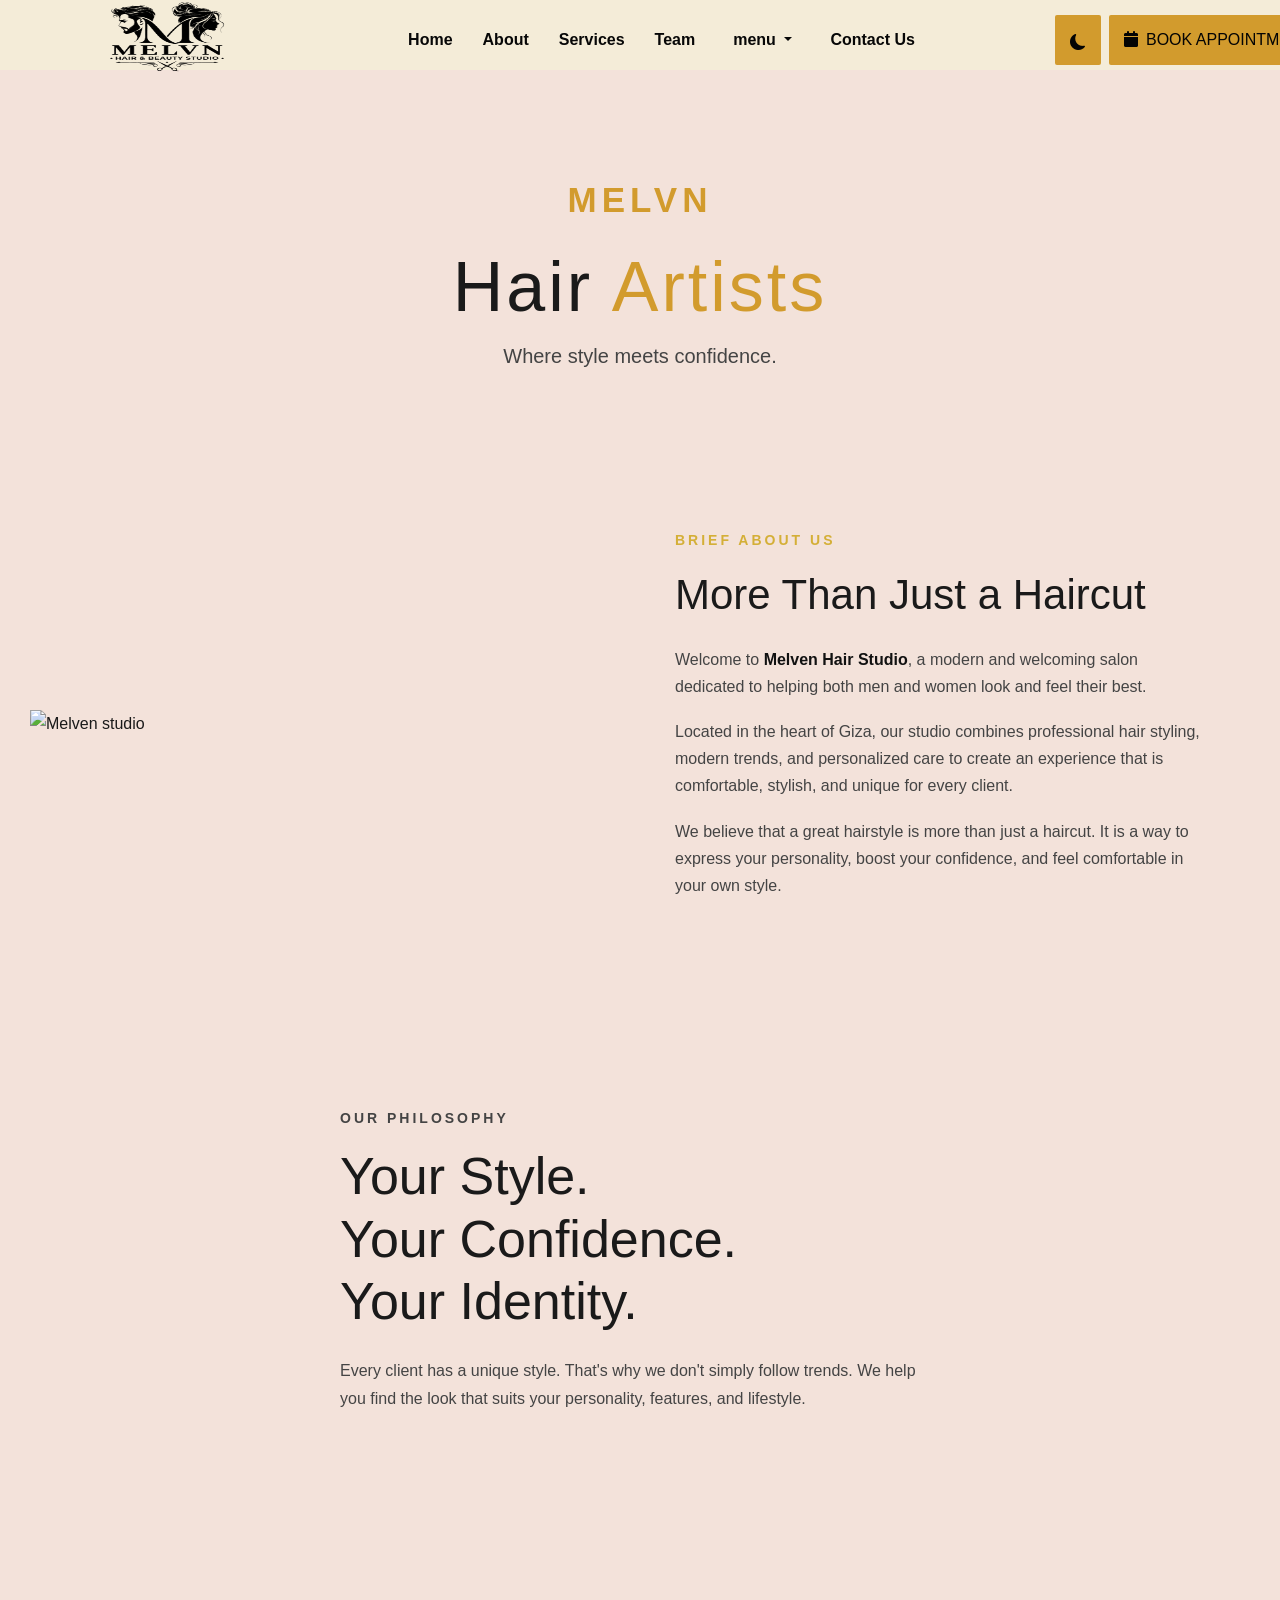
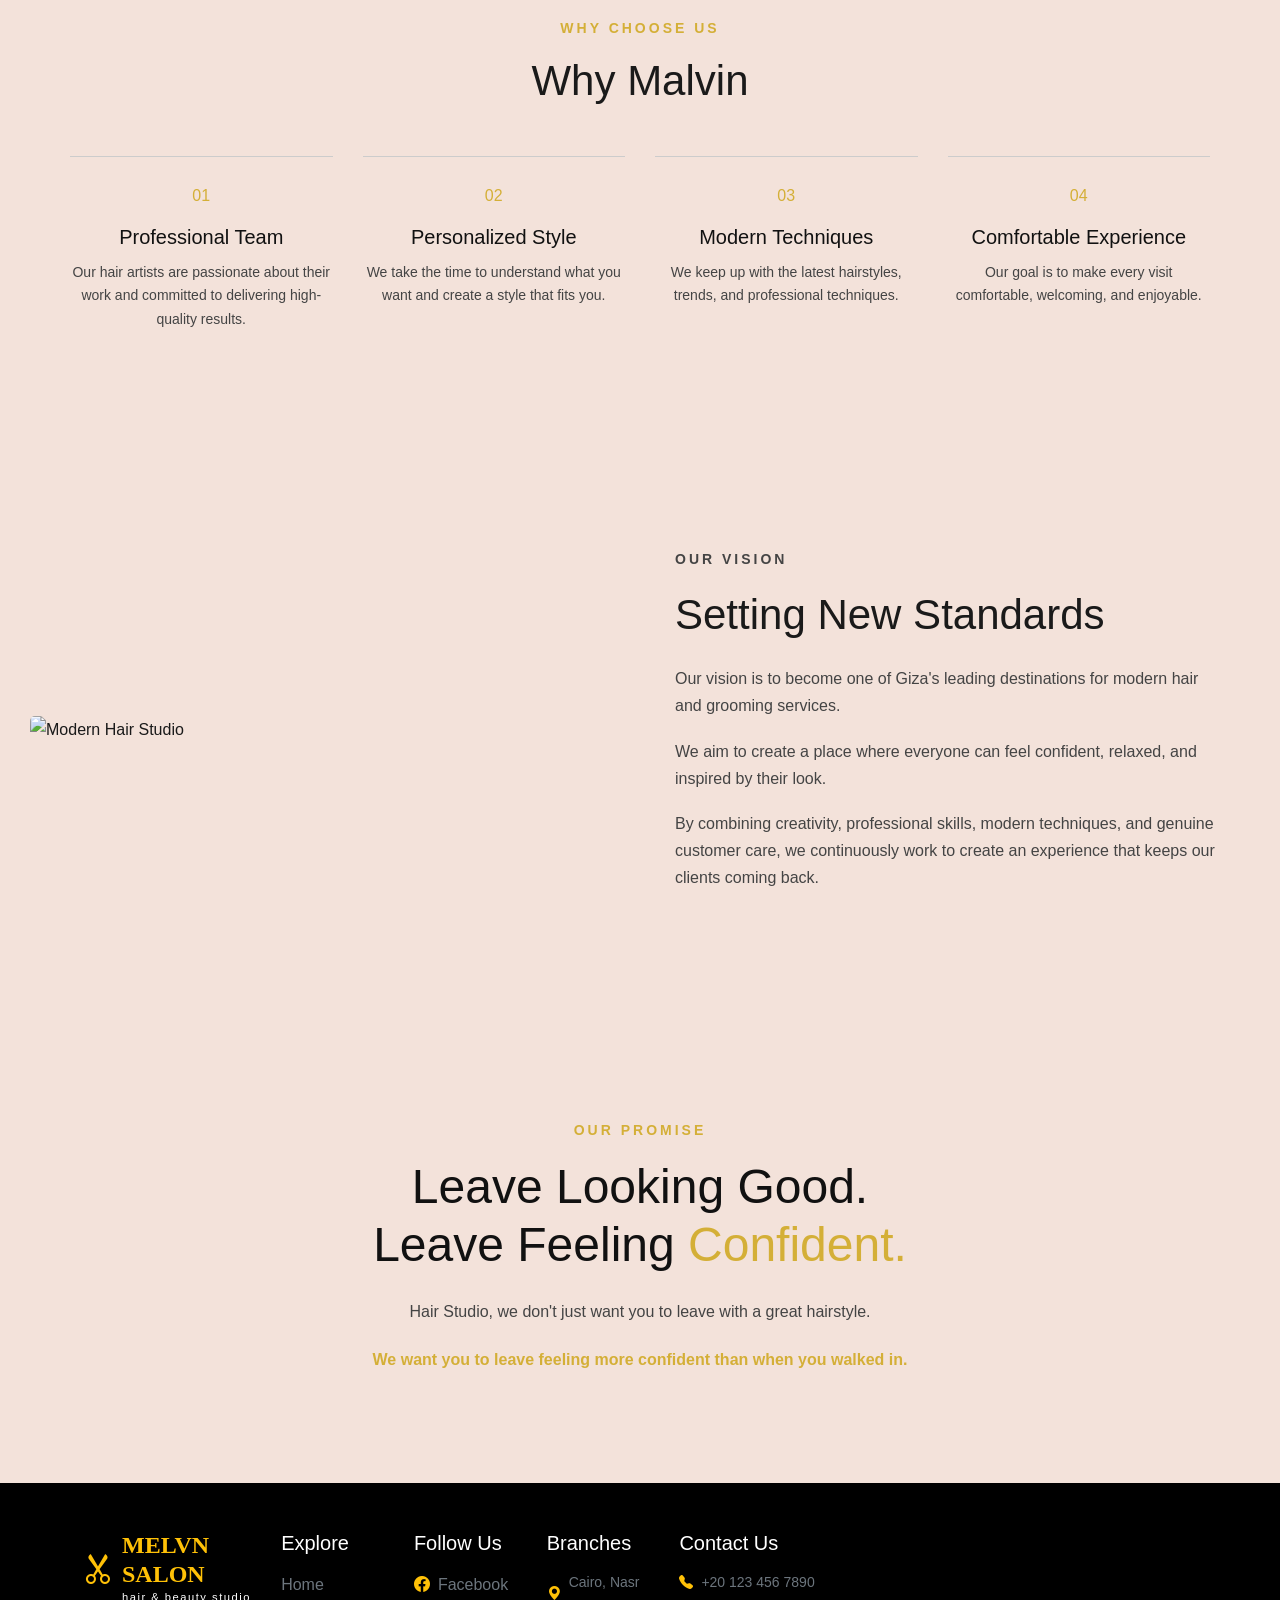
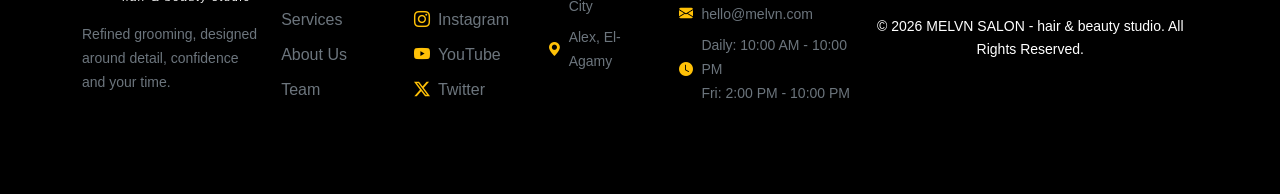
==== About Us.html @ 2b99704c "Update About Us.html" ====
<!doctype html>
<html lang="en">

<head>
  <meta charset="UTF-8" />
  <meta name="viewport" content="width=device-width, initial-scale=1.0" />
  <title>about us</title>
  <link href="https://cdn.jsdelivr.net/npm/bootstrap@5.3.8/dist/css/bootstrap.min.css" rel="stylesheet"
    integrity="sha384-sRIl4kxILFvY47J16cr9ZwB07vP4J8+LH7qKQnuqkuIAvNWLzeN8tE5YBujZqJLB" crossorigin="anonymous" />
  <link rel="stylesheet" href="https://cdnjs.cloudflare.com/ajax/libs/font-awesome/6.5.2/css/all.min.css">
  <link rel="stylesheet" href="https://cdn.jsdelivr.net/npm/bootstrap-icons@1.11.3/font/bootstrap-icons.min.css">
  <link rel="stylesheet" href="./css/About Us.css" />
</head>

<body>
    <!-- start navbar -->
    <nav class="navbar navbar-expand-lg ">
        <div class="container">
            <img src="./photo/logo.png" alt="Logo" width="170px" height="110px" class="image-Logo navbar-brand">
            <button class="navbar-toggler" type="button" data-bs-toggle="collapse"
                data-bs-target="#navbarSupportedContent" aria-controls="navbarSupportedContent" aria-expanded="false"
                aria-label="Toggle navigation">
                <span class="navbar-toggler-icon"></span>
            </button>
            <div class="center-nav collapse navbar-collapse" id="navbarSupportedContent">
                <ul class=" nav-links navbar-nav mx-auto mb-2 mb-lg-0">
                    <li class="nav-item">
                        <a href="./index.html">Home</a>
                    </li>
                    <li>
                        <a href="./About Us.html">About</a>
                    </li>
                    <li>
                        <a href="#services">Services</a>
                    </li>
                    <li>
                        <a href="./Teamv.html">Team</a>
                    </li>
                    <li class="nav-item dropdown">
                        <a class="nav-link dropdown-toggle" href="#" role="button" data-bs-toggle="dropdown"
                            aria-expanded="false">
                            menu
                        </a>
                        <ul class="dropdown-menu">
                            <li><a class="dropdown-item" href="#">Men</a></li>
                            <li><a class="dropdown-item" href="./female.html">Women</a></li>
                        </ul>
                    </li>
                    <li>
                        <a href="./contact-us.html">Contact Us</a>
                    </li>
                </ul>

                <div class="right-nav text-center d-flex align-items-center gap-2">

                    <button id="themeButton" class="btn btn-outline-dark border-0" type="button"
                        aria-label="Toggle dark mode">

                        <i id="themeIcon" class="bi bi-moon-fill">
                        </i>

                    </button>

                    <a href="./book.html" class="btn">
                        <i class="fa-solid fa-calendar me-2"></i>
                        BOOK APPOINTMENT
                    </a>

                </div>
            </div>


        </div>
    </nav>
    <!-- end navbar -->
<!----hero section-->
  <section class="about-hero">
    <div class="hero-content">
      <p class="small-title">MELVN</p>

      <h1>Hair <span>Artists</span></h1>

      <p>Where style meets confidence.</p>
    </div>
  </section>
  <section class="about-section">
    <div class="about-image">
      <img
        src="https://images.squarespace-cdn.com/content/v1/5fb13a5156ff4f3028e0a71b/a578054c-9fa9-4f98-92a0-f0540c7a535a/Twirl-Salon_San-Antonio_39_2500px.jpg?format=2500w"
        alt="Melven studio" />
    </div>

    <div class="about-content">
      <p class="section-title">BRIEF ABOUT US</p>

      <h2>More Than Just a Haircut</h2>

      <p>
        Welcome to <strong>Melven Hair Studio</strong>, a modern and welcoming
        salon dedicated to helping both men and women look and feel their
        best.
      </p>

      <p>
        Located in the heart of Giza, our studio combines professional hair
        styling, modern trends, and personalized care to create an experience
        that is comfortable, stylish, and unique for every client.
      </p>

      <p>
        We believe that a great hairstyle is more than just a haircut. It is a
        way to express your personality, boost your confidence, and feel
        comfortable in your own style.
      </p>
    </div>
  </section>
  <!---- end hero section-->
<!--- start section philosophy-->
  <section class="philosophy">
    <div class="philosophy-content">
      <p class="section-title">OUR PHILOSOPHY</p>

      <h2>Your Style.<br />Your Confidence.<br />Your Identity.</h2>

      <p>
        Every client has a unique style. That's why we don't simply follow
        trends. We help you find the look that suits your personality,
        features, and lifestyle.
      </p>
    </div>
  </section>
  <section class="why-us">
    <div class="section-heading">
      <p class="section-title">WHY CHOOSE US</p>

      <h2>Why Malvin</h2>
    </div>

    <div class="features">
      <div class="feature">
        <div class="number">01</div>
        <h3>Professional Team</h3>
        <p>
          Our hair artists are passionate about their work and committed to
          delivering high-quality results.
        </p>
      </div>

      <div class="feature">
        <div class="number">02</div>
        <h3>Personalized Style</h3>
        <p>
          We take the time to understand what you want and create a style that
          fits you.
        </p>
      </div>

      <div class="feature">
        <div class="number">03</div>
        <h3>Modern Techniques</h3>
        <p>
          We keep up with the latest hairstyles, trends, and professional
          techniques.
        </p>
      </div>

      <div class="feature">
        <div class="number">04</div>
        <h3>Comfortable Experience</h3>
        <p>
          Our goal is to make every visit comfortable, welcoming, and
          enjoyable.
        </p>
      </div>
    </div>
  </section>
  <!---- end section philosophy-->
  <!--- starrt section vision-->
  <section class="vision">
    <div class="vision-image">
      <img
        src="https://images.pexels.com/photos/19664047/pexels-photo-19664047/free-photo-of-portrait-of-woman-and-man-with-curly-hair.jpeg?cs=tinysrgb&dpr=1&w=500"
        alt="Modern Hair Studio" />
    </div>

    <div class="vision-content">
      <p class="section-title">OUR VISION</p>

      <h2>Setting New Standards</h2>

      <p>
        Our vision is to become one of Giza's leading destinations for modern
        hair and grooming services.
      </p>

      <p>
        We aim to create a place where everyone can feel confident, relaxed,
        and inspired by their look.
      </p>

      <p>
        By combining creativity, professional skills, modern techniques, and
        genuine customer care, we continuously work to create an experience
        that keeps our clients coming back.
      </p>
    </div>
  </section>
    <!---- end section vision-->
<!--- start section final message-->
  <section class="final-message">
    <p class="section-title">OUR PROMISE</p>

    <h2>
      Leave Looking Good.<br />
      Leave Feeling <span>Confident.</span>
    </h2>

    <p>
      Hair Studio, we don't just want you to leave with a great hairstyle.
    </p>

    <strong>
      We want you to leave feeling more confident than when you walked in.
    </strong>
  </section>

  <!--- end section final message-->
  <!-- start footer -->
    <footer class="bg-black text-white py-5 mt-auto">
        <div class="container">
            <div class="row g-3">
                <div class="col-lg-3 col-md-6 mb-4">
                    <div class="d-flex align-items-center gap-2 mb-3">
                        <i class="bi bi-scissors text-warning fs-2 rotate-scissors"></i>
                        <div>
                            <h3 class="text-warning mb-0 fs-4 fw-bold" style="font-family: Times New Roman, serif;">
                                MELVN SALON</h3>
                            <span class=" small d-block" style="font-size: 0.7rem; letter-spacing: 1.5px;">hair & beauty
                                studio</span>
                        </div>
                    </div>
                    <p class="text-secondary small leading-relaxed pe-lg-2">
                        Refined grooming, designed around detail, confidence and your time.
                    </p>
                </div>

                <div class="col-lg-2 col-md-6 mb-4">
                    <h5 class="text-white mb-3 footer-heading">Explore</h5>
                    <ul class="list-unstyled">
                        <li class="mb-2"><a href="./index.html"
                                class="footer-link text-secondary text-decoration-none">Home</a></li>
                        <li class="mb-2"><a href="#services" class="footer-link text-secondary text-decoration-none">Services</a></li>
                        <li class="mb-2"><a href="./About Us.html" class="footer-link text-secondary text-decoration-none">About Us</a>
                        </li>
                        <li class="mb-2"><a href="./Teamv.html" class="footer-link text-secondary text-decoration-none">Team</a></li>
                    </ul>
                </div>

                <div class="col-lg-2 col-md-6 mb-4">
                    <h5 class="text-white mb-3 footer-heading">Follow Us</h5>
                    <ul class="list-unstyled">
                        <li class="mb-2">
                            <a href="#"
                                class="footer-link text-secondary text-decoration-none d-inline-flex align-items-center">
                                <i class="bi bi-facebook me-2 text-warning"></i> Facebook
                            </a>
                        </li>
                        <li class="mb-2">
                            <a href="#"
                                class="footer-link text-secondary text-decoration-none d-inline-flex align-items-center">
                                <i class="bi bi-instagram me-2 text-warning"></i> Instagram
                            </a>
                        </li>
                        <li class="mb-2">
                            <a href="#"
                                class="footer-link text-secondary text-decoration-none d-inline-flex align-items-center">
                                <i class="bi bi-youtube me-2 text-warning"></i> YouTube
                            </a>
                        </li>
                        <li class="mb-2">
                            <a href="#"
                                class="footer-link text-secondary text-decoration-none d-inline-flex align-items-center">
                                <i class="bi bi-twitter-x me-2 text-warning"></i> Twitter
                            </a>
                        </li>
                    </ul>
                </div>

                <div class="col-lg-2 col-md-6 mb-4">
                    <h5 class="text-white mb-3 footer-heading">Branches</h5>
                    <p class="text-secondary mb-2 small d-flex align-items-center">
                        <i class="bi bi-geo-alt-fill me-2 text-warning"></i> Cairo, Nasr City
                    </p>
                    <p class="text-secondary mb-2 small d-flex align-items-center">
                        <i class="bi bi-geo-alt-fill me-2 text-warning"></i> Alex, El-Agamy
                    </p>
                </div>

                <div class="col-lg-3 col-md-6 mb-4">
                    <h5 class="text-white mb-3 footer-heading">Contact Us</h5>
                    <ul class="list-unstyled text-secondary small">
                        <li class="mb-2 d-flex align-items-center">
                            <i class="bi bi-telephone-fill text-warning me-2"></i>
                            <span>+20 123 456 7890</span>
                        </li>
                        <li class="mb-2 d-flex align-items-center">
                            <i class="bi bi-envelope-fill text-warning me-2"></i>
                            <span>hello@melvn.com</span>
                        </li>
                        <li class="mb-2 d-flex align-items-center">
                            <i class="bi bi-clock-fill text-warning me-2"></i>
                            <span>Daily: 10:00 AM - 10:00 PM <br>Fri: 2:00 PM - 10:00 PM</span>
                        </li>
                    </ul>
                </div>

            </div>

            <hr class="border-secondary opacity-25 my-4">
            <div class="text-center  small">
                &copy; 2026 MELVN SALON - hair & beauty studio. All Rights Reserved.
            </div>
        </div>
    </footer>
    <!-- end footer -->
  <script src="https://cdn.jsdelivr.net/npm/bootstrap@5.3.3/dist/js/bootstrap.bundle.min.js"></script>
</body>

</html>
---- css/About Us.css ----
* {
  margin: 0;
  padding: 0;
  box-sizing: border-box;
}

html {
  scroll-behavior: smooth;
  overflow-x: hidden;
}

body {
  font-family: Arial, sans-serif;
  background-color: #f3e2da;
  color: #1a1a1a;
  line-height: 1.7;
}

.navbar {
  width: 100%;
  height: 70px;
  display: flex;
  align-items: center;
  justify-content: space-between;
  padding: 10px 5px;
  background-color: #f4ecd8;
  position: sticky;
  top: 0;
  z-index: 1000;
}

.container {
  display: flex;
  justify-content: space-between;
  align-items: center;
  width: 100%;
}

.center-nav {
  width: 60%;
  display: flex;
  justify-content: space-between;
  padding-top: 10px;
}

.nav-links {
  display: flex;
  align-items: center;
  gap: 30px;
  list-style: none;
}

.nav-links li a {
  color: rgb(7, 7, 7);
  text-decoration: none;
  font-size: 16px;
  font-weight: bold;
  transition: 0.3s;
}

.nav-links li a:hover {
  color: #d29b2d;
}

.right-nav {
  width: 10%;
  display: flex;
  justify-content: space-between;
  align-items: center;
  margin-right: 50px;
}

.btn {
  padding: 13px 15px;
  display: inline-flex;
  background-color: #d29b2d;
  color: #040404;
  text-decoration: none;
  border-style: none;
  border-radius: 2px;
  width: 260px;
  height: 50px;
  white-space: nowrap;
  transition: 0.3s;
}

.btn i {
  padding-top: 3px;
}

.btn:hover {
  background-color: #dec083;
}

.about-hero {
  min-height: auto;
  padding: 100px 30px 40px;
  background-image:
    linear-gradient(rgba(243, 226, 218, 0.75), rgba(243, 226, 218, 0.9)),
    url("images/about-hero.jpg");
  background-size: cover;
  background-position: center;
  display: flex;
  justify-content: center;
  align-items: center;
  text-align: center;
}

.hero-content .small-title {
  color: #d29b2d;
  letter-spacing: 5px;
  font-size: 35px;
  font-weight: bold;
  margin-bottom: 15px;
}

.hero-content h1 {
  font-size: 70px;
  letter-spacing: 3px;
  color: #1a1a1a;
}

.hero-content h1 span {
  color: #d29b2d;
}

.hero-content p:last-child {
  font-size: 20px;
  color: #444;
  margin-top: 10px;
}

.section-title {
  color: #d4af37;
  letter-spacing: 3px;
  font-size: 14px;
  font-weight: bold;
  margin-bottom: 15px;
}

h2 {
  font-size: 42px;
  line-height: 1.2;
  margin-bottom: 25px;
}

p {
  color: #444;
}

.about-section {
  max-width: 1200px;
  margin: auto;
  padding: 100px 30px;
  display: grid;
  grid-template-columns: 1fr 1fr;
  gap: 70px;
  align-items: center;
}

.about-image img {
  width: 700px;
  height: auto;
  object-fit: fill;
  transform: translateX(-40px);
}

.about-content p {
  margin-bottom: 18px;
}

.about-content strong {
  color: #111;
}

.philosophy {
  min-height: 500px;
  display: flex;
  align-items: center;
  background-color: #f3e2da;
}

.philosophy-content {
  max-width: 900px;
  margin: auto;
  padding: 80px 30px;
}

.philosophy h2 {
  font-size: 52px;
  color: #1a1a1a;
}

.philosophy p {
  color: #444;
}

.philosophy p:last-child {
  max-width: 600px;
}

.why-us {
  max-width: 1200px;
  margin: auto;
  text-align: center;
  padding: 100px 30px;
}

.section-heading {
  margin-bottom: 50px;
}

.features {
  display: grid;
  grid-template-columns: repeat(4, 1fr);
  gap: 30px;
}

.feature {
  border-top: 1px solid #ccc;
  padding-top: 25px;
}

.number {
  color: #d4af37;
  font-size: 16px;
  margin-bottom: 15px;
}

.feature h3 {
  font-size: 20px;
  margin-bottom: 12px;
  color: #111;
}

.feature p {
  font-size: 14px;
}

.vision {
  background-color: #f3e2da;
  color: #1a1a1a;
  padding: 100px 30px;
  display: grid;
  grid-template-columns: 1fr 1fr;
  gap: 70px;
  align-items: center;
}

.vision-image img {
  width: 100%;
  height: 500px;
  border-radius: 5px;
  object-fit: cover;
}

.vision-content {
  max-width: 550px;
}

.vision h2 {
  color: #1a1a1a;
}

.vision-content p {
  margin-bottom: 18px;
  color: #444;
}

.final-message {
  text-align: center;
  padding: 110px 30px;
  max-width: 900px;
  margin: auto;
}

.final-message h2 {
  font-size: 48px;
  color: #111;
}

.final-message h2 span {
  color: #d4af37;
}

.final-message strong {
  display: block;
  margin-top: 20px;
  color: #d4af37;
}

@media (max-width: 900px) {

  .about-section,
  .vision {
    grid-template-columns: 1fr;
    gap: 40px;
  }

  .services-container,
  .features {
    grid-template-columns: repeat(2, 1fr);
  }

  .hero-content h1 {
    font-size: 55px;
  }

  .philosophy h2 {
    font-size: 40px;
  }
}

@media (max-width: 600px) {
  .about-hero {
    padding: 60px 20px 30px;
  }

  .hero-content h1 {
    font-size: 42px;
  }

  h2 {
    font-size: 32px;
  }

  .services-container,
  .features {
    grid-template-columns: 1fr;
  }

  .about-section,
  .vision,
  .why-us,
  .philosophy-content {
    padding: 70px 20px;
  }

  .about-image img,
  .vision-image img {
    height: 400px;
  }

  .final-message h2 {
    font-size: 34px;
  }
}
/* ------- START FOOTER ------- */
.footer {
    background-color: black;
    padding: 20px 0px;
    margin-top: auto;
    border: radius 30px;
    ;
}

.footer-link {
    text-decoration: none;
}

.footer-link:hover {
    color: rgb(223, 223, 75) !important;
}

.footer-location {
    text-decoration: none;
}

.footer-location:hover {
    color: rgb(223, 223, 75) !important;
}

/* ------- END FOOTER ------- */
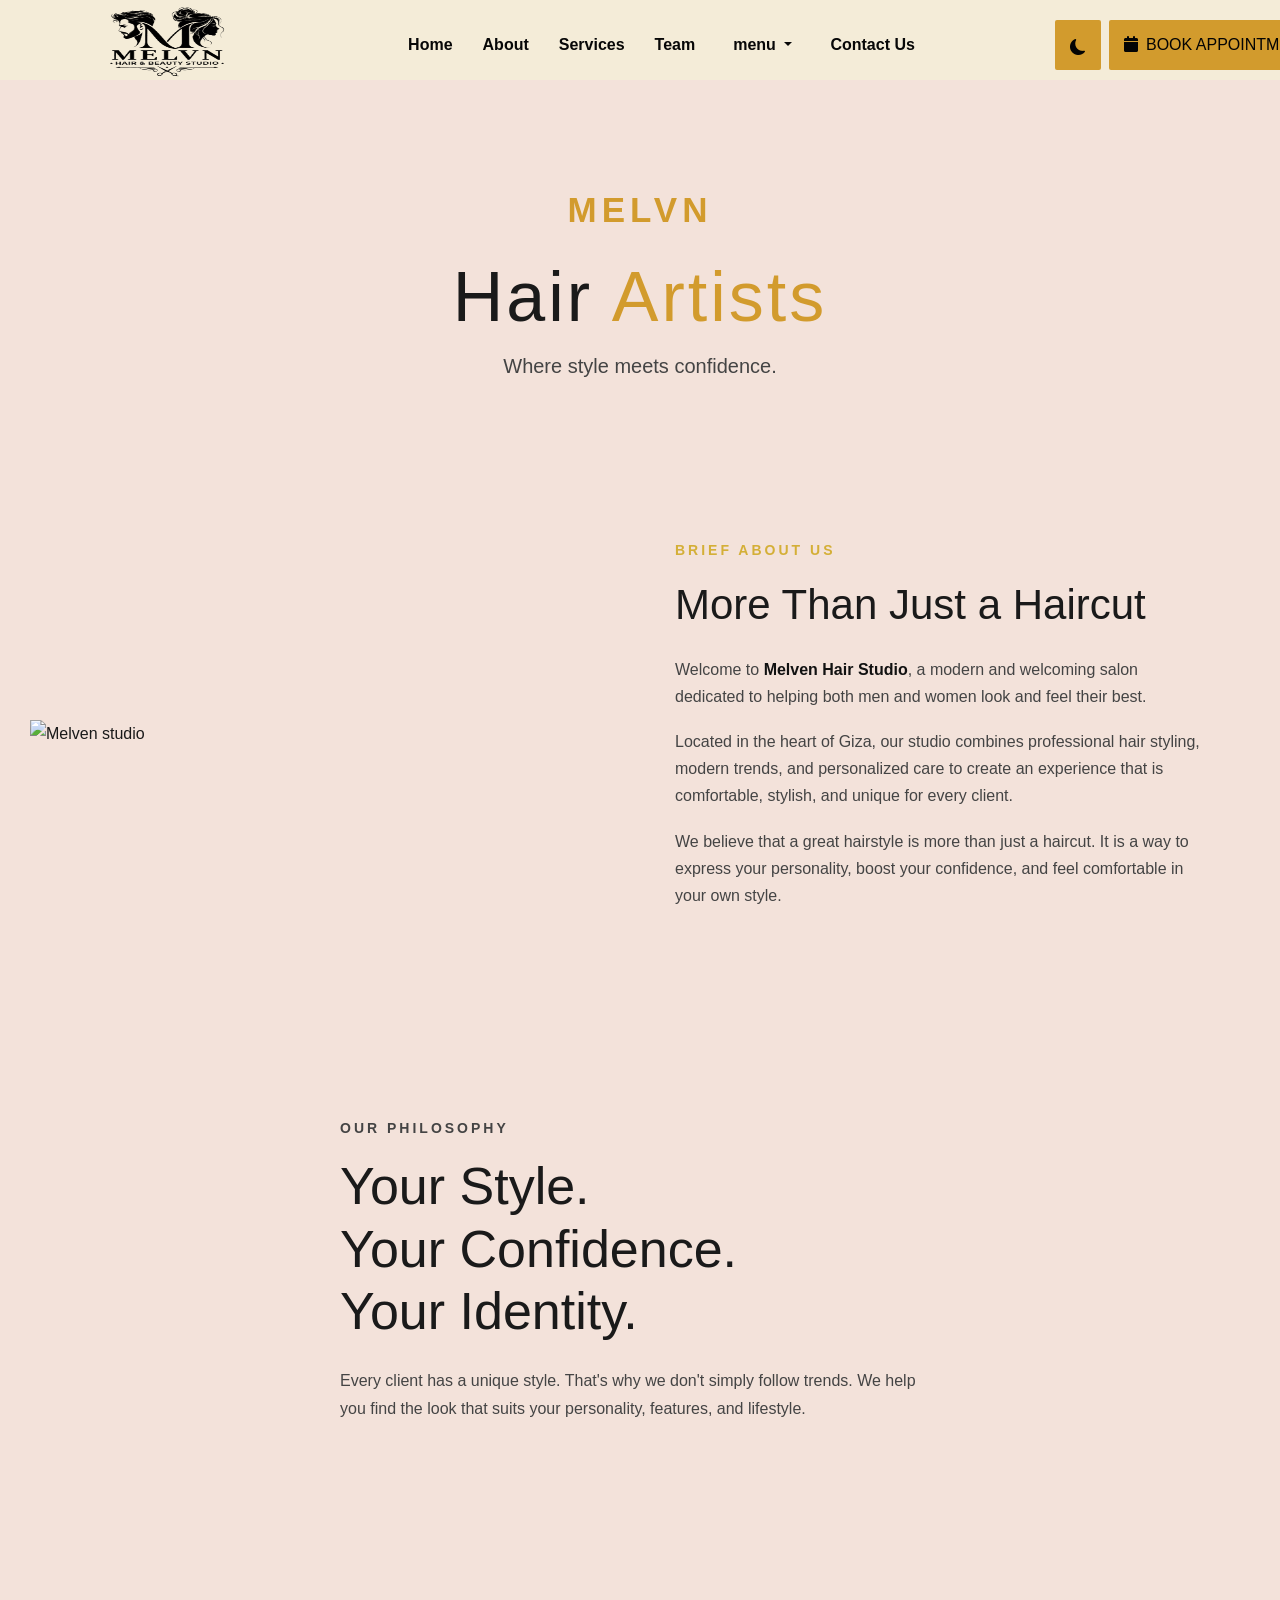
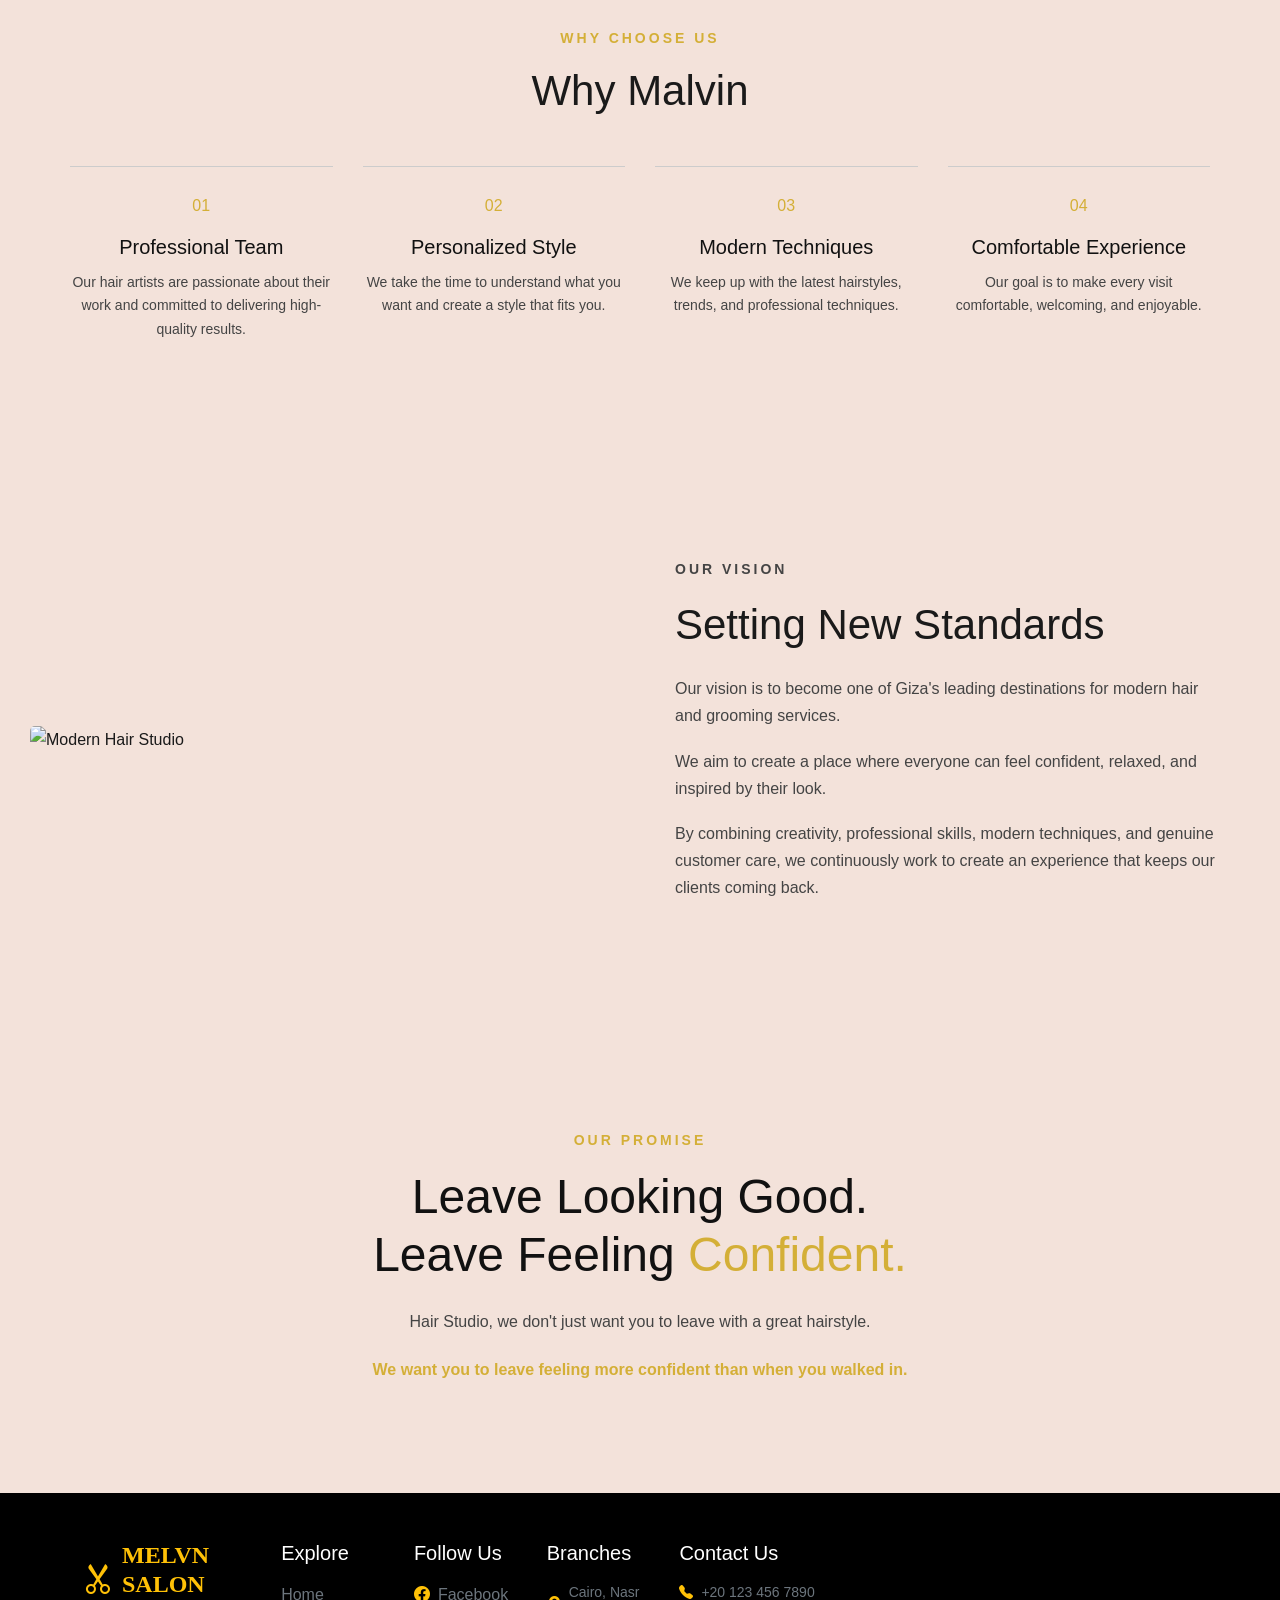
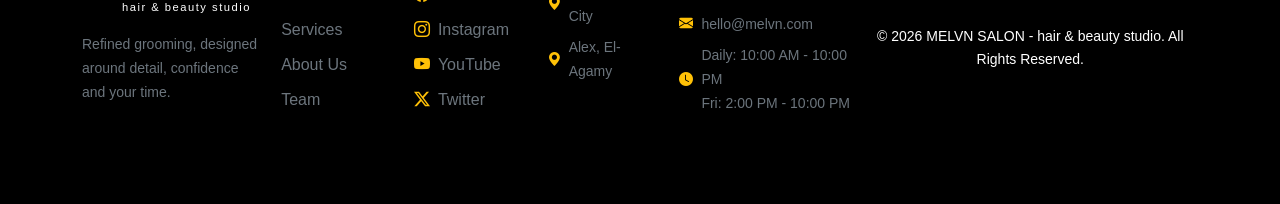
==== commit db85f85b: "." ====
--- a/About Us.html
+++ b/About Us.html
@@ -10,6 +10,7 @@
   <link rel="stylesheet" href="https://cdnjs.cloudflare.com/ajax/libs/font-awesome/6.5.2/css/all.min.css">
   <link rel="stylesheet" href="https://cdn.jsdelivr.net/npm/bootstrap-icons@1.11.3/font/bootstrap-icons.min.css">
   <link rel="stylesheet" href="./css/About Us.css" />
+  <link rel="stylesheet" href="./css/dark-mod.css" />
 </head>
 
 <body>
@@ -31,7 +32,7 @@
                         <a href="./About Us.html">About</a>
                     </li>
                     <li>
-                        <a href="#services">Services</a>
+                        <a href="./index.html #services">Services</a>
                     </li>
                     <li>
                         <a href="./Teamv.html">Team</a>
@@ -42,7 +43,7 @@
                             menu
                         </a>
                         <ul class="dropdown-menu">
-                            <li><a class="dropdown-item" href="#">Men</a></li>
+                            <li><a class="dropdown-item" href="./men.html">Men</a></li>
                             <li><a class="dropdown-item" href="./female.html">Women</a></li>
                         </ul>
                     </li>
@@ -324,6 +325,7 @@
     </footer>
     <!-- end footer -->
   <script src="https://cdn.jsdelivr.net/npm/bootstrap@5.3.3/dist/js/bootstrap.bundle.min.js"></script>
+   <script src="./js/main.js"></script>
 </body>
 
 </html>
--- a/css/About Us.css
+++ b/css/About Us.css
@@ -15,10 +15,10 @@
   color: #1a1a1a;
   line-height: 1.7;
 }
-
+/* start navbar*/
 .navbar {
   width: 100%;
-  height: 70px;
+  height: 80px;
   display: flex;
   align-items: center;
   justify-content: space-between;
@@ -61,7 +61,7 @@
 .nav-links li a:hover {
   color: #d29b2d;
 }
-
+/* nabvar button */
 .right-nav {
   width: 10%;
   display: flex;
@@ -91,7 +91,10 @@
 .btn:hover {
   background-color: #dec083;
 }
-
+/* end navbar*/
+
+
+/* start hero section*/
 .about-hero {
   min-height: auto;
   padding: 100px 30px 40px;
@@ -147,7 +150,8 @@
 p {
   color: #444;
 }
-
+/* end hero section*/
+/*  start about section*/
 .about-section {
   max-width: 1200px;
   margin: auto;
@@ -172,7 +176,8 @@
 .about-content strong {
   color: #111;
 }
-
+/* end section about*/
+/*  start section philospohy*/
 .philosophy {
   min-height: 500px;
   display: flex;
@@ -198,7 +203,8 @@
 .philosophy p:last-child {
   max-width: 600px;
 }
-
+/* end section philosophy*/
+/* start section why choose us*/
 .why-us {
   max-width: 1200px;
   margin: auto;
@@ -236,7 +242,8 @@
 .feature p {
   font-size: 14px;
 }
-
+/* end section why choose us*/
+/* start section vision*/
 .vision {
   background-color: #f3e2da;
   color: #1a1a1a;
@@ -266,6 +273,8 @@
   margin-bottom: 18px;
   color: #444;
 }
+/* end section vision*/
+/* start section final message*/
 
 .final-message {
   text-align: center;
@@ -288,86 +297,275 @@
   margin-top: 20px;
   color: #d4af37;
 }
-
+/* end section final message*/
+/* start footer */
+.footer {
+  background-color: black;
+  padding: 20px 0px;
+  margin-top: auto;
+  border: radius 30px;
+  ;
+}
+
+.footer-link {
+  text-decoration: none;
+}
+
+.footer-link:hover {
+  color: rgb(223, 223, 75) !important;
+}
+
+.footer-location {
+  text-decoration: none;
+}
+
+.footer-location:hover {
+  color: rgb(223, 223, 75) !important;
+}
+/* end footer */
+/* =================== RESPONSIVE =================== */
+
+/* ---------- Tablet ---------- */
 @media (max-width: 900px) {
 
+  /* Navbar */
+  .navbar {
+    height: auto;
+    min-height: 70px;
+    padding: 12px 15px;
+  }
+
+  .navbar .container {
+    flex-wrap: wrap;
+    gap: 15px;
+  }
+
+  .center-nav {
+    width: auto;
+  }
+
+  .nav-links {
+    gap: 18px;
+    flex-wrap: wrap;
+    justify-content: center;
+  }
+
+  .nav-links li a {
+    font-size: 14px;
+  }
+
+  .right-nav {
+    width: auto;
+    margin-right: 0;
+  }
+
+  .btn {
+    width: auto;
+    height: auto;
+    padding: 11px 14px;
+    font-size: 13px;
+  }
+
+  /* About + Vision */
   .about-section,
   .vision {
     grid-template-columns: 1fr;
     gap: 40px;
   }
 
-  .services-container,
+  /* About image */
+  .about-image {
+    display: flex;
+    justify-content: center;
+  }
+
+  .about-image img {
+    width: 100%;
+    max-width: 700px;
+    height: auto;
+    transform: none;
+    object-fit: cover;
+  }
+
+  /* Features */
   .features {
     grid-template-columns: repeat(2, 1fr);
   }
 
+  /* Hero */
   .hero-content h1 {
     font-size: 55px;
   }
 
+  .hero-content .small-title {
+    font-size: 28px;
+  }
+
+  /* Philosophy */
   .philosophy h2 {
     font-size: 40px;
   }
-}
-
+
+  /* Vision image */
+  .vision-image img {
+    height: 450px;
+  }
+}
+
+
+/* ---------- Mobile ---------- */
 @media (max-width: 600px) {
+
+  /* Navbar */
+  .navbar {
+    padding: 12px 10px;
+  }
+
+  .navbar .container {
+    justify-content: center;
+  }
+
+  .center-nav {
+    width: 100%;
+    justify-content: center;
+    order: 3;
+  }
+
+  .nav-links {
+    gap: 10px;
+    flex-wrap: wrap;
+    justify-content: center;
+  }
+
+  .nav-links li a {
+    font-size: 12px;
+  }
+
+  .right-nav {
+    width: auto;
+    margin-right: 0;
+  }
+
+  .btn {
+    width: auto;
+    height: auto;
+    padding: 9px 11px;
+    font-size: 11px;
+  }
+
+  /* Hero */
   .about-hero {
-    padding: 60px 20px 30px;
+    padding: 60px 20px 40px;
+    min-height: 400px;
+  }
+
+  .hero-content .small-title {
+    font-size: 20px;
+    letter-spacing: 3px;
   }
 
   .hero-content h1 {
     font-size: 42px;
-  }
-
+    letter-spacing: 1px;
+  }
+
+  .hero-content p:last-child {
+    font-size: 16px;
+  }
+
+  /* General headings */
   h2 {
     font-size: 32px;
   }
 
-  .services-container,
-  .features {
-    grid-template-columns: 1fr;
-  }
-
+  /* Sections */
   .about-section,
   .vision,
   .why-us,
-  .philosophy-content {
+  .philosophy-content,
+  .final-message {
     padding: 70px 20px;
   }
 
-  .about-image img,
+  /* About image */
+  .about-image img {
+    width: 100%;
+    height: auto;
+    transform: none;
+    object-fit: cover;
+  }
+
+  /* Features */
+  .features {
+    grid-template-columns: 1fr;
+    gap: 25px;
+  }
+
+  .feature {
+    padding-top: 20px;
+  }
+
+  /* Philosophy */
+  .philosophy {
+    min-height: auto;
+  }
+
+  .philosophy h2 {
+    font-size: 34px;
+  }
+
+  /* Vision image */
   .vision-image img {
+    width: 100%;
     height: 400px;
-  }
-
+    object-fit: cover;
+  }
+
+  /* Final message */
   .final-message h2 {
     font-size: 34px;
   }
 }
-/* ------- START FOOTER ------- */
-.footer {
-    background-color: black;
-    padding: 20px 0px;
-    margin-top: auto;
-    border: radius 30px;
-    ;
-}
-
-.footer-link {
-    text-decoration: none;
-}
-
-.footer-link:hover {
-    color: rgb(223, 223, 75) !important;
-}
-
-.footer-location {
-    text-decoration: none;
-}
-
-.footer-location:hover {
-    color: rgb(223, 223, 75) !important;
-}
-
-/* ------- END FOOTER ------- */+
+
+/* ---------- Small Mobile ---------- */
+@media (max-width: 400px) {
+
+  .nav-links {
+    gap: 7px;
+  }
+
+  .nav-links li a {
+    font-size: 11px;
+  }
+
+  .btn {
+    padding: 8px 9px;
+    font-size: 10px;
+  }
+
+  .hero-content h1 {
+    font-size: 35px;
+  }
+
+  .hero-content .small-title {
+    font-size: 17px;
+    letter-spacing: 2px;
+  }
+
+  h2 {
+    font-size: 28px;
+  }
+
+  .philosophy h2 {
+    font-size: 30px;
+  }
+
+  .vision-image img {
+    height: 300px;
+  }
+
+  .final-message h2 {
+    font-size: 29px;
+  }
+}
--- a/css/dark-mod.css
+++ b/css/dark-mod.css
@@ -0,0 +1,116 @@
+/* =========================
+   DARK MODE VARIABLES
+========================= */
+
+:root {
+    --dm-bg: #f3e2da;
+    --dm-navbar: #f4ecdc;
+    --dm-text: #111111;
+    --dm-paragraph: #444444;
+    --dm-card: #ffffff;
+    --dm-border: #dddddd;
+}
+
+[data-bs-theme="dark"] {
+    --dm-bg: #121212;
+    --dm-navbar: #1c1c1c;
+    --dm-text: #f4efe4;
+    --dm-paragraph: #cfcfcf;
+    --dm-card: #1e1e1e;
+    --dm-border: #333333;
+}
+
+
+/* =========================
+   GENERAL
+========================= */
+
+[data-bs-theme="dark"] body {
+    background-color: var(--dm-bg);
+    color: var(--dm-text);
+}
+
+
+/* =========================
+   NAVBAR
+========================= */
+
+[data-bs-theme="dark"] .navbar {
+    background-color: var(--dm-navbar);
+}
+
+[data-bs-theme="dark"] .nav-links li a {
+    color: var(--dm-text);
+}
+
+
+/* =========================
+   TEXT
+========================= */
+
+[data-bs-theme="dark"] p {
+    color: var(--dm-paragraph);
+}
+
+[data-bs-theme="dark"] h1,
+[data-bs-theme="dark"] h2,
+[data-bs-theme="dark"] h3,
+[data-bs-theme="dark"] h4,
+[data-bs-theme="dark"] h5,
+[data-bs-theme="dark"] h6 {
+    color: var(--dm-text);
+}
+
+
+/* =========================
+   CARDS
+========================= */
+
+[data-bs-theme="dark"] .card {
+    background-color: var(--dm-card);
+    color: var(--dm-text);
+    border-color: var(--dm-border);
+}
+
+
+/* =========================
+   FORMS
+========================= */
+
+[data-bs-theme="dark"] input,
+[data-bs-theme="dark"] textarea,
+[data-bs-theme="dark"] select {
+    background-color: #1e1e1e;
+    color: #f4efe4;
+    border-color: #444;
+}
+
+[data-bs-theme="dark"] input::placeholder,
+[data-bs-theme="dark"] textarea::placeholder {
+    color: #aaa;
+}
+
+
+/* =========================
+   BOOTSTRAP DARK TEXT
+========================= */
+
+[data-bs-theme="dark"] .text-dark {
+    color: #f4efe4 !important;
+}
+
+
+/* =========================
+   BUTTONS
+========================= */
+
+[data-bs-theme="dark"] .btn-outline-dark {
+    color: #f4efe4;
+    border-color: #f4efe4;
+}
+
+[data-bs-theme="dark"] .btn-outline-dark:hover {
+    background-color: #f4efe4;
+    color: #121212;
+}
+
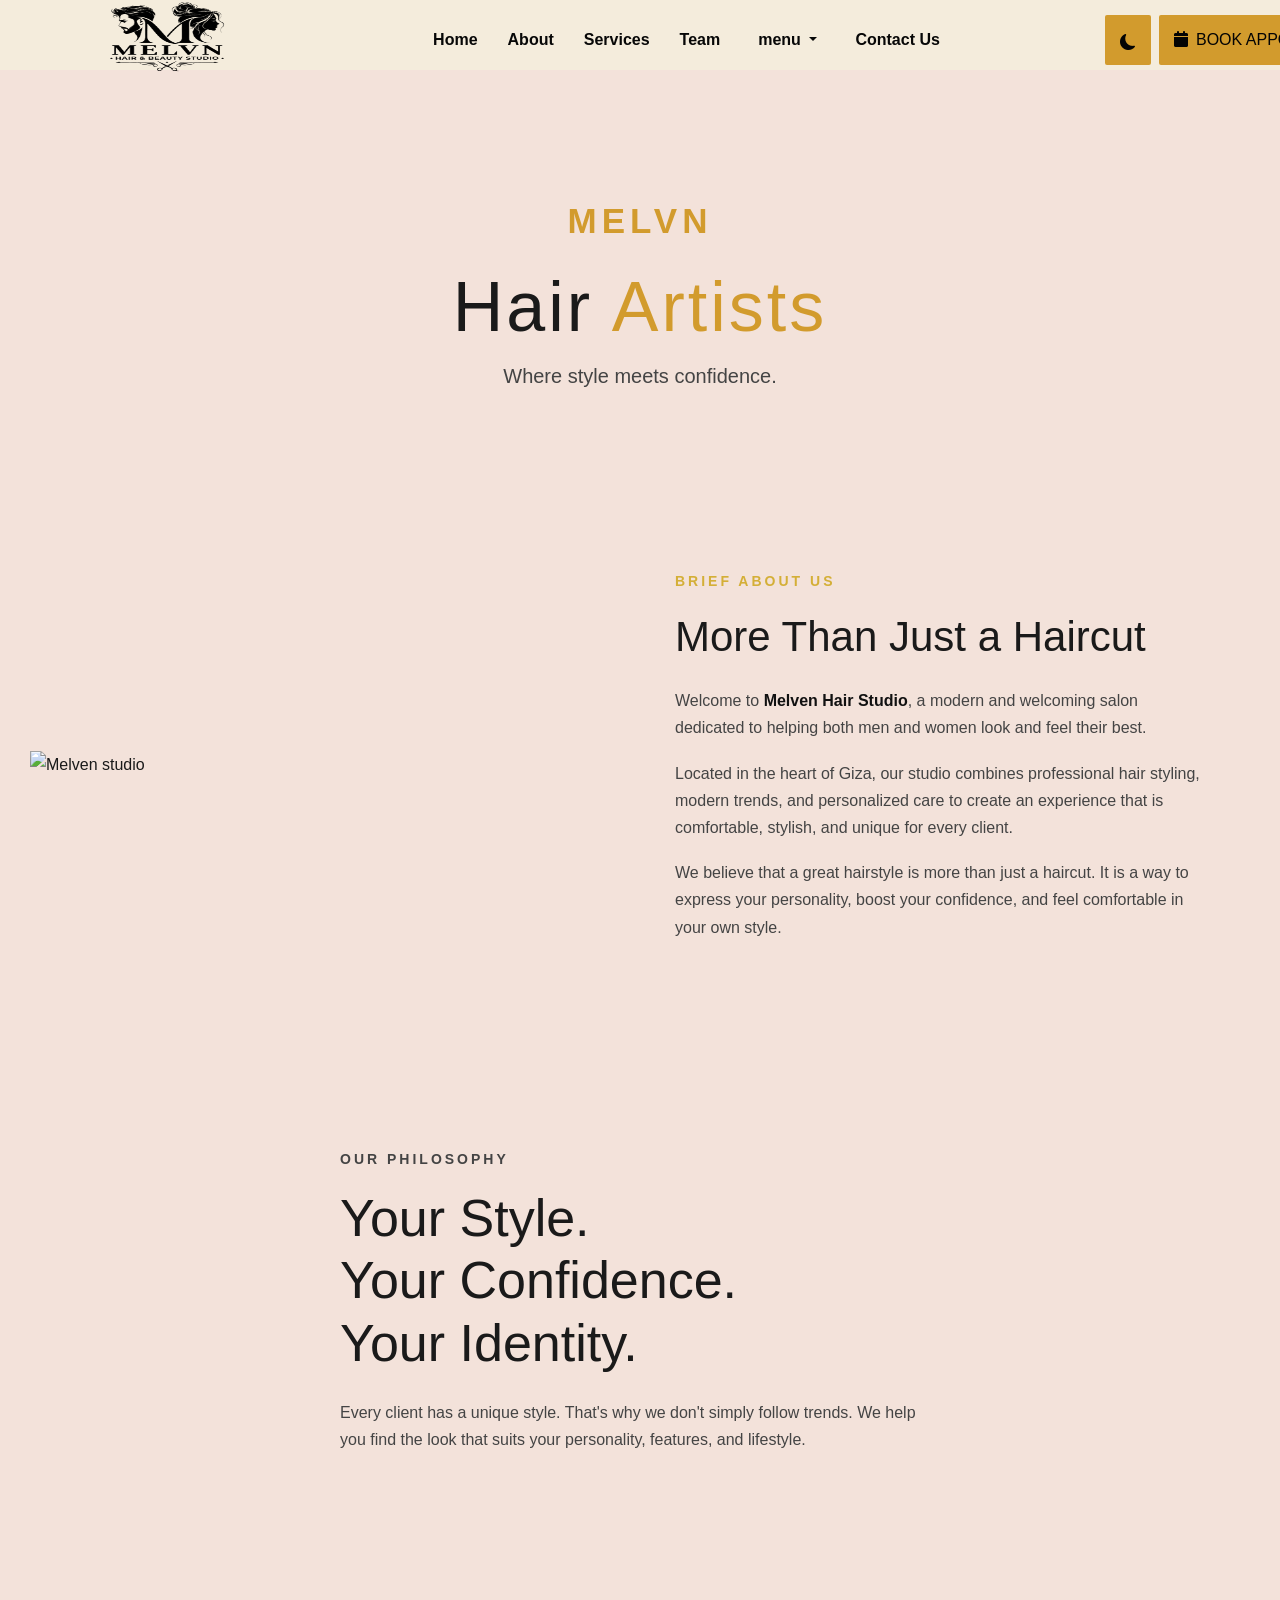
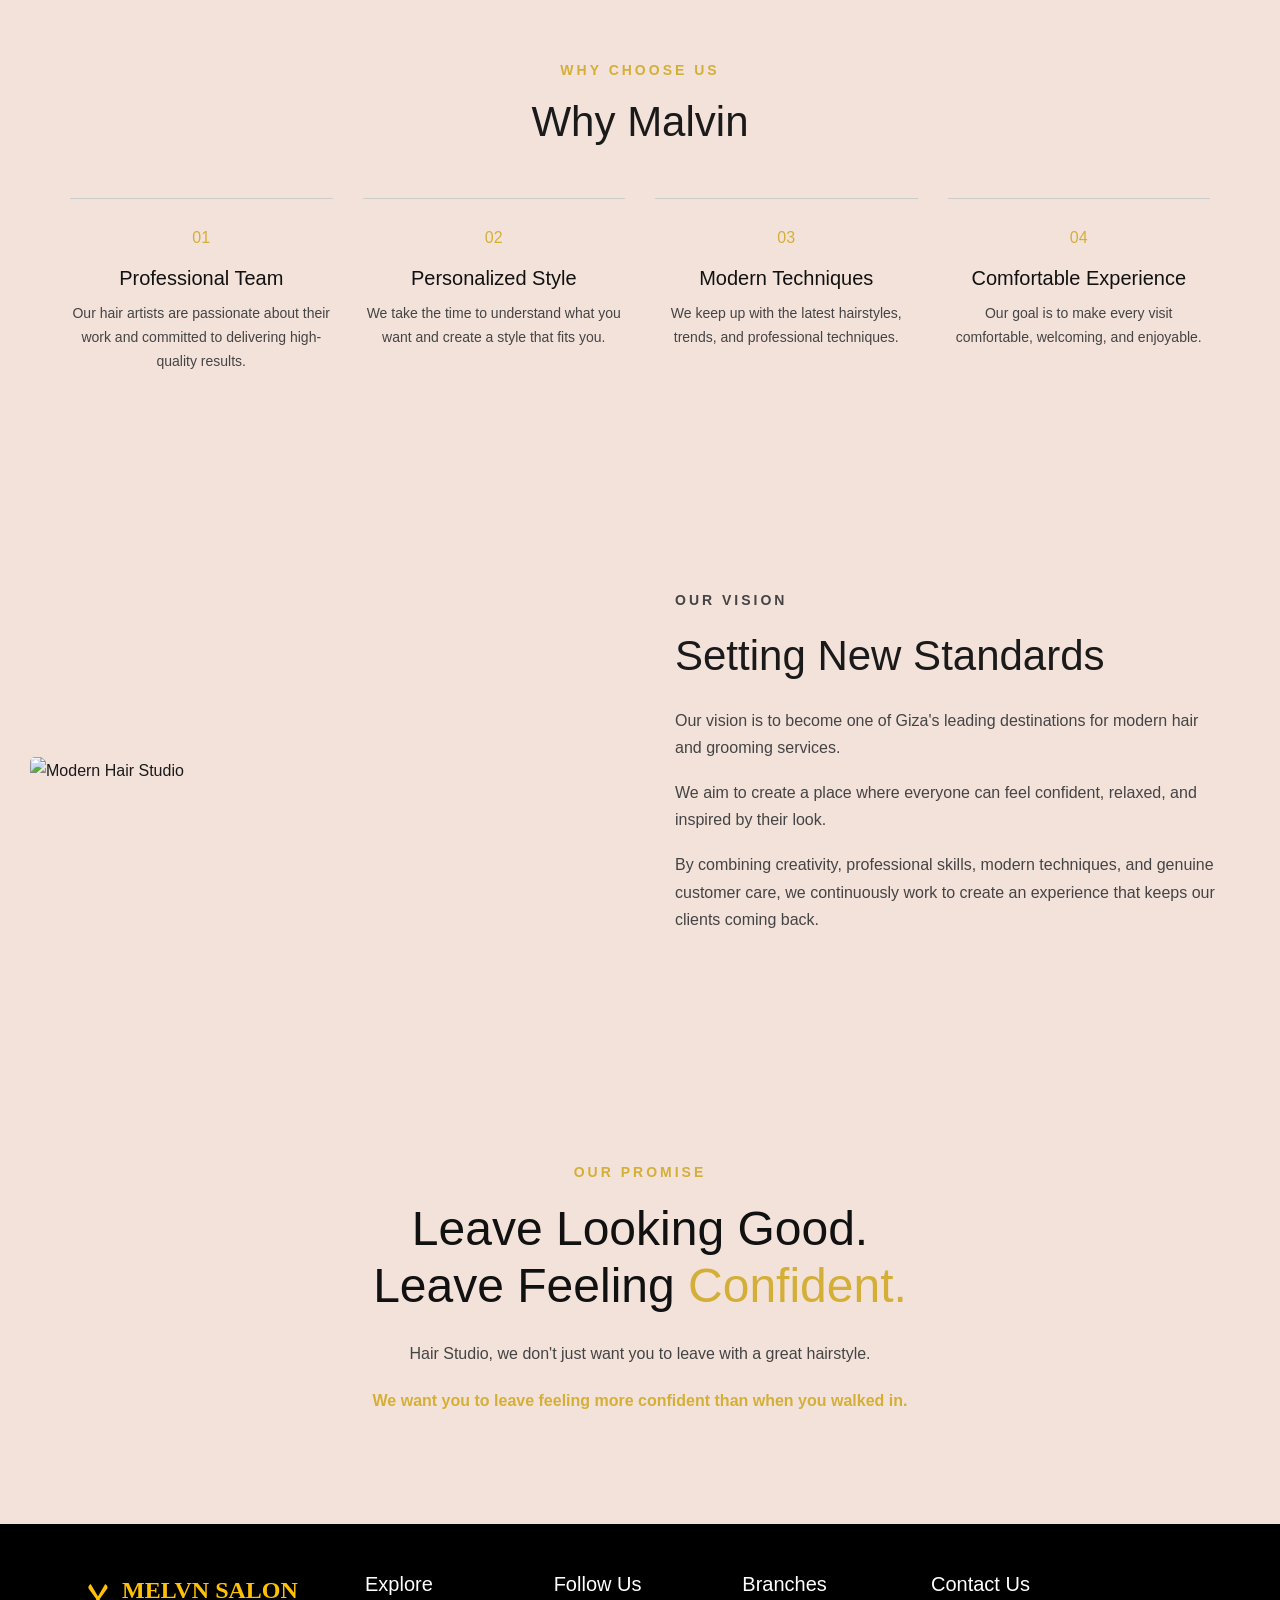
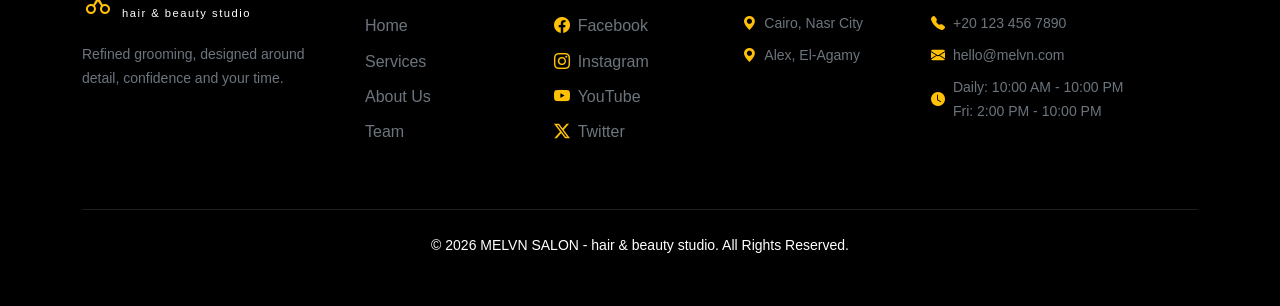
==== commit 2117b959: "men and about us" ====
--- a/About Us.html
+++ b/About Us.html
@@ -1,21 +1,42 @@
 <!doctype html>
+
 <html lang="en">
 
 <head>
-  <meta charset="UTF-8" />
-  <meta name="viewport" content="width=device-width, initial-scale=1.0" />
-  <title>about us</title>
-  <link href="https://cdn.jsdelivr.net/npm/bootstrap@5.3.8/dist/css/bootstrap.min.css" rel="stylesheet"
-    integrity="sha384-sRIl4kxILFvY47J16cr9ZwB07vP4J8+LH7qKQnuqkuIAvNWLzeN8tE5YBujZqJLB" crossorigin="anonymous" />
-  <link rel="stylesheet" href="https://cdnjs.cloudflare.com/ajax/libs/font-awesome/6.5.2/css/all.min.css">
-  <link rel="stylesheet" href="https://cdn.jsdelivr.net/npm/bootstrap-icons@1.11.3/font/bootstrap-icons.min.css">
-  <link rel="stylesheet" href="./css/About Us.css" />
-  <link rel="stylesheet" href="./css/dark-mod.css" />
+
+    <meta charset="UTF-8" />
+
+    <meta name="viewport" content="width=device-width, initial-scale=1.0" />
+
+    <title>About Us</title>
+
+    <!-- Bootstrap -->
+    <link
+        href="https://cdn.jsdelivr.net/npm/bootstrap@5.3.8/dist/css/bootstrap.min.css"
+        rel="stylesheet"
+        integrity="sha384-sRIl4kxILFvY47J16cr9ZwB07vP4J8+LH7qKQnuqkuIAvNWLzeN8tE5YBujZqJLB"
+        crossorigin="anonymous"
+    />
+
+    <!-- Font Awesome -->
+    <link
+        rel="stylesheet"
+        href="https://cdnjs.cloudflare.com/ajax/libs/font-awesome/6.5.2/css/all.min.css"
+    >
+
+    <!-- Bootstrap Icons -->
+    <link
+        rel="stylesheet"
+        href="https://cdn.jsdelivr.net/npm/bootstrap-icons@1.11.3/font/bootstrap-icons.min.css"
+    >
+    <link rel="stylesheet" href="./css/About Us.css" />
+
 </head>
 
 <body>
-    <!-- start navbar -->
-    <nav class="navbar navbar-expand-lg ">
+
+    <!-- start navbar-->
+  <nav class="navbar navbar-expand-lg ">
         <div class="container">
             <img src="./photo/logo.png" alt="Logo" width="170px" height="110px" class="image-Logo navbar-brand">
             <button class="navbar-toggler" type="button" data-bs-toggle="collapse"
@@ -32,7 +53,7 @@
                         <a href="./About Us.html">About</a>
                     </li>
                     <li>
-                        <a href="./index.html #services">Services</a>
+                        <a href="#services">Services</a>
                     </li>
                     <li>
                         <a href="./Teamv.html">Team</a>
@@ -43,7 +64,7 @@
                             menu
                         </a>
                         <ul class="dropdown-menu">
-                            <li><a class="dropdown-item" href="./men.html">Men</a></li>
+                            <li><a class="dropdown-item" href="#">Men</a></li>
                             <li><a class="dropdown-item" href="./female.html">Women</a></li>
                         </ul>
                     </li>
@@ -73,259 +94,482 @@
 
         </div>
     </nav>
-    <!-- end navbar -->
-<!----hero section-->
-  <section class="about-hero">
-    <div class="hero-content">
-      <p class="small-title">MELVN</p>
-
-      <h1>Hair <span>Artists</span></h1>
-
-      <p>Where style meets confidence.</p>
-    </div>
-  </section>
-  <section class="about-section">
-    <div class="about-image">
-      <img
-        src="https://images.squarespace-cdn.com/content/v1/5fb13a5156ff4f3028e0a71b/a578054c-9fa9-4f98-92a0-f0540c7a535a/Twirl-Salon_San-Antonio_39_2500px.jpg?format=2500w"
-        alt="Melven studio" />
-    </div>
-
-    <div class="about-content">
-      <p class="section-title">BRIEF ABOUT US</p>
-
-      <h2>More Than Just a Haircut</h2>
-
-      <p>
-        Welcome to <strong>Melven Hair Studio</strong>, a modern and welcoming
-        salon dedicated to helping both men and women look and feel their
-        best.
-      </p>
-
-      <p>
-        Located in the heart of Giza, our studio combines professional hair
-        styling, modern trends, and personalized care to create an experience
-        that is comfortable, stylish, and unique for every client.
-      </p>
-
-      <p>
-        We believe that a great hairstyle is more than just a haircut. It is a
-        way to express your personality, boost your confidence, and feel
-        comfortable in your own style.
-      </p>
-    </div>
-  </section>
-  <!---- end hero section-->
-<!--- start section philosophy-->
-  <section class="philosophy">
-    <div class="philosophy-content">
-      <p class="section-title">OUR PHILOSOPHY</p>
-
-      <h2>Your Style.<br />Your Confidence.<br />Your Identity.</h2>
-
-      <p>
-        Every client has a unique style. That's why we don't simply follow
-        trends. We help you find the look that suits your personality,
-        features, and lifestyle.
-      </p>
-    </div>
-  </section>
-  <section class="why-us">
-    <div class="section-heading">
-      <p class="section-title">WHY CHOOSE US</p>
-
-      <h2>Why Malvin</h2>
-    </div>
-
-    <div class="features">
-      <div class="feature">
-        <div class="number">01</div>
-        <h3>Professional Team</h3>
+
+            
+
+
+    <!--  END NAVBAR  -->
+
+
+    <!--  START HERO  -->
+
+    <section class="about-hero">
+
+        <div class="hero-content">
+
+            <p class="small-title">MELVN</p>
+
+            <h1>
+                Hair <span>Artists</span>
+            </h1>
+
+            <p>Where style meets confidence.</p>
+
+        </div>
+
+    </section>
+
+    <section class="about-section">
+
+        <div class="about-image">
+
+            <img
+                src="https://images.squarespace-cdn.com/content/v1/5fb13a5156ff4f3028e0a71b/a578054c-9fa9-4f98-92a0-f0540c7a535a/Twirl-Salon_San-Antonio_39_2500px.jpg?format=2500w"
+                alt="Melven studio"
+            />
+
+        </div>
+
+        <div class="about-content">
+
+            <p class="section-title">BRIEF ABOUT US</p>
+
+            <h2>More Than Just a Haircut</h2>
+
+            <p>
+                Welcome to <strong>Melven Hair Studio</strong>, a modern and welcoming
+                salon dedicated to helping both men and women look and feel their
+                best.
+            </p>
+
+            <p>
+                Located in the heart of Giza, our studio combines professional hair
+                styling, modern trends, and personalized care to create an experience
+                that is comfortable, stylish, and unique for every client.
+            </p>
+
+            <p>
+                We believe that a great hairstyle is more than just a haircut. It is a
+                way to express your personality, boost your confidence, and feel
+                comfortable in your own style.
+            </p>
+
+        </div>
+
+    </section>
+
+    <!-- END HERO -->
+
+
+    <!-- START PHILOSOPHY -->
+
+    <section class="philosophy">
+
+        <div class="philosophy-content">
+
+            <p class="section-title">OUR PHILOSOPHY</p>
+
+            <h2>
+                Your Style.<br>
+                Your Confidence.<br>
+                Your Identity.
+            </h2>
+
+            <p>
+                Every client has a unique style. That's why we don't simply follow
+                trends. We help you find the look that suits your personality,
+                features, and lifestyle.
+            </p>
+
+        </div>
+
+    </section>
+
+
+    <section class="why-us">
+
+        <div class="section-heading">
+
+            <p class="section-title">WHY CHOOSE US</p>
+
+            <h2>Why Malvin</h2>
+
+        </div>
+
+        <div class="features">
+
+            <div class="feature">
+
+                <div class="number">01</div>
+
+                <h3>Professional Team</h3>
+
+                <p>
+                    Our hair artists are passionate about their work and committed to
+                    delivering high-quality results.
+                </p>
+
+            </div>
+
+
+            <div class="feature">
+
+                <div class="number">02</div>
+
+                <h3>Personalized Style</h3>
+
+                <p>
+                    We take the time to understand what you want and create a style
+                    that fits you.
+                </p>
+
+            </div>
+
+
+            <div class="feature">
+
+                <div class="number">03</div>
+
+                <h3>Modern Techniques</h3>
+
+                <p>
+                    We keep up with the latest hairstyles, trends, and professional
+                    techniques.
+                </p>
+
+            </div>
+
+
+            <div class="feature">
+
+                <div class="number">04</div>
+
+                <h3>Comfortable Experience</h3>
+
+                <p>
+                    Our goal is to make every visit comfortable, welcoming, and
+                    enjoyable.
+                </p>
+
+            </div>
+
+        </div>
+
+    </section>
+
+    <!-- END PHILOSOPHY-->
+
+
+    <!-- START VISION -->
+
+    <section class="vision">
+
+        <div class="vision-image">
+
+            <img
+                src="https://images.pexels.com/photos/19664047/pexels-photo-19664047/free-photo-of-portrait-of-woman-and-man-with-curly-hair.jpeg?cs=tinysrgb&dpr=1&w=500"
+                alt="Modern Hair Studio"
+            />
+
+        </div>
+
+        <div class="vision-content">
+
+            <p class="section-title">OUR VISION</p>
+
+            <h2>Setting New Standards</h2>
+
+            <p>
+                Our vision is to become one of Giza's leading destinations for modern
+                hair and grooming services.
+            </p>
+
+            <p>
+                We aim to create a place where everyone can feel confident, relaxed,
+                and inspired by their look.
+            </p>
+
+            <p>
+                By combining creativity, professional skills, modern techniques, and
+                genuine customer care, we continuously work to create an experience
+                that keeps our clients coming back.
+            </p>
+
+        </div>
+
+    </section>
+
+    <!--  END VISION -->
+
+
+    <!-- START FINAL MESSAGE -->
+
+    <section class="final-message">
+
+        <p class="section-title">OUR PROMISE</p>
+
+        <h2>
+            Leave Looking Good.<br>
+            Leave Feeling <span>Confident.</span>
+        </h2>
+
         <p>
-          Our hair artists are passionate about their work and committed to
-          delivering high-quality results.
+            Hair Studio, we don't just want you to leave with a great hairstyle.
         </p>
-      </div>
-
-      <div class="feature">
-        <div class="number">02</div>
-        <h3>Personalized Style</h3>
-        <p>
-          We take the time to understand what you want and create a style that
-          fits you.
-        </p>
-      </div>
-
-      <div class="feature">
-        <div class="number">03</div>
-        <h3>Modern Techniques</h3>
-        <p>
-          We keep up with the latest hairstyles, trends, and professional
-          techniques.
-        </p>
-      </div>
-
-      <div class="feature">
-        <div class="number">04</div>
-        <h3>Comfortable Experience</h3>
-        <p>
-          Our goal is to make every visit comfortable, welcoming, and
-          enjoyable.
-        </p>
-      </div>
-    </div>
-  </section>
-  <!---- end section philosophy-->
-  <!--- starrt section vision-->
-  <section class="vision">
-    <div class="vision-image">
-      <img
-        src="https://images.pexels.com/photos/19664047/pexels-photo-19664047/free-photo-of-portrait-of-woman-and-man-with-curly-hair.jpeg?cs=tinysrgb&dpr=1&w=500"
-        alt="Modern Hair Studio" />
-    </div>
-
-    <div class="vision-content">
-      <p class="section-title">OUR VISION</p>
-
-      <h2>Setting New Standards</h2>
-
-      <p>
-        Our vision is to become one of Giza's leading destinations for modern
-        hair and grooming services.
-      </p>
-
-      <p>
-        We aim to create a place where everyone can feel confident, relaxed,
-        and inspired by their look.
-      </p>
-
-      <p>
-        By combining creativity, professional skills, modern techniques, and
-        genuine customer care, we continuously work to create an experience
-        that keeps our clients coming back.
-      </p>
-    </div>
-  </section>
-    <!---- end section vision-->
-<!--- start section final message-->
-  <section class="final-message">
-    <p class="section-title">OUR PROMISE</p>
-
-    <h2>
-      Leave Looking Good.<br />
-      Leave Feeling <span>Confident.</span>
-    </h2>
-
-    <p>
-      Hair Studio, we don't just want you to leave with a great hairstyle.
-    </p>
-
-    <strong>
-      We want you to leave feeling more confident than when you walked in.
-    </strong>
-  </section>
-
-  <!--- end section final message-->
-  <!-- start footer -->
+
+        <strong>
+            We want you to leave feeling more confident than when you walked in.
+        </strong>
+
+    </section>
+
+    <!-- END FINAL MESSAGE-->
+
+
+    <!--  START FOOTER -->
+
     <footer class="bg-black text-white py-5 mt-auto">
+
         <div class="container">
+
             <div class="row g-3">
+
+                <!-- Brand -->
+
                 <div class="col-lg-3 col-md-6 mb-4">
+
                     <div class="d-flex align-items-center gap-2 mb-3">
+
                         <i class="bi bi-scissors text-warning fs-2 rotate-scissors"></i>
+
                         <div>
-                            <h3 class="text-warning mb-0 fs-4 fw-bold" style="font-family: Times New Roman, serif;">
-                                MELVN SALON</h3>
-                            <span class=" small d-block" style="font-size: 0.7rem; letter-spacing: 1.5px;">hair & beauty
-                                studio</span>
+
+                            <h3
+                                class="text-warning mb-0 fs-4 fw-bold"
+                                style="font-family: Times New Roman, serif;"
+                            >
+                                MELVN SALON
+                            </h3>
+
+                            <span
+                                class="small d-block"
+                                style="font-size: 0.7rem; letter-spacing: 1.5px;"
+                            >
+                                hair & beauty studio
+                            </span>
+
                         </div>
+
                     </div>
+
                     <p class="text-secondary small leading-relaxed pe-lg-2">
                         Refined grooming, designed around detail, confidence and your time.
                     </p>
+
                 </div>
 
+
+                <!-- Explore -->
+
                 <div class="col-lg-2 col-md-6 mb-4">
-                    <h5 class="text-white mb-3 footer-heading">Explore</h5>
+
+                    <h5 class="text-white mb-3 footer-heading">
+                        Explore
+                    </h5>
+
                     <ul class="list-unstyled">
-                        <li class="mb-2"><a href="./index.html"
-                                class="footer-link text-secondary text-decoration-none">Home</a></li>
-                        <li class="mb-2"><a href="#services" class="footer-link text-secondary text-decoration-none">Services</a></li>
-                        <li class="mb-2"><a href="./About Us.html" class="footer-link text-secondary text-decoration-none">About Us</a>
-                        </li>
-                        <li class="mb-2"><a href="./Teamv.html" class="footer-link text-secondary text-decoration-none">Team</a></li>
+
+                        <li class="mb-2">
+                            <a
+                                href="./index.html"
+                                class="footer-link text-secondary text-decoration-none"
+                            >
+                                Home
+                            </a>
+                        </li>
+
+                        <li class="mb-2">
+                            <a
+                                href="./services.html"
+                                class="footer-link text-secondary text-decoration-none"
+                            >
+                                Services
+                            </a>
+                        </li>
+
+                        <li class="mb-2">
+                            <a
+                                href="./About Us.html"
+                                class="footer-link text-secondary text-decoration-none"
+                            >
+                                About Us
+                            </a>
+                        </li>
+
+                        <li class="mb-2">
+                            <a
+                                href="./Teamv.html"
+                                class="footer-link text-secondary text-decoration-none"
+                            >
+                                Team
+                            </a>
+                        </li>
+
                     </ul>
+
                 </div>
 
+
+                <!-- Social Media -->
+
                 <div class="col-lg-2 col-md-6 mb-4">
-                    <h5 class="text-white mb-3 footer-heading">Follow Us</h5>
+
+                    <h5 class="text-white mb-3 footer-heading">
+                        Follow Us
+                    </h5>
+
                     <ul class="list-unstyled">
-                        <li class="mb-2">
-                            <a href="#"
-                                class="footer-link text-secondary text-decoration-none d-inline-flex align-items-center">
-                                <i class="bi bi-facebook me-2 text-warning"></i> Facebook
-                            </a>
-                        </li>
-                        <li class="mb-2">
-                            <a href="#"
-                                class="footer-link text-secondary text-decoration-none d-inline-flex align-items-center">
-                                <i class="bi bi-instagram me-2 text-warning"></i> Instagram
-                            </a>
-                        </li>
-                        <li class="mb-2">
-                            <a href="#"
-                                class="footer-link text-secondary text-decoration-none d-inline-flex align-items-center">
-                                <i class="bi bi-youtube me-2 text-warning"></i> YouTube
-                            </a>
-                        </li>
-                        <li class="mb-2">
-                            <a href="#"
-                                class="footer-link text-secondary text-decoration-none d-inline-flex align-items-center">
-                                <i class="bi bi-twitter-x me-2 text-warning"></i> Twitter
-                            </a>
-                        </li>
+
+                        <li class="mb-2">
+                            <a
+                                href="#"
+                                class="footer-link text-secondary text-decoration-none d-inline-flex align-items-center"
+                            >
+                                <i class="bi bi-facebook me-2 text-warning"></i>
+                                Facebook
+                            </a>
+                        </li>
+
+                        <li class="mb-2">
+                            <a
+                                href="#"
+                                class="footer-link text-secondary text-decoration-none d-inline-flex align-items-center"
+                            >
+                                <i class="bi bi-instagram me-2 text-warning"></i>
+                                Instagram
+                            </a>
+                        </li>
+
+                        <li class="mb-2">
+                            <a
+                                href="#"
+                                class="footer-link text-secondary text-decoration-none d-inline-flex align-items-center"
+                            >
+                                <i class="bi bi-youtube me-2 text-warning"></i>
+                                YouTube
+                            </a>
+                        </li>
+
+                        <li class="mb-2">
+                            <a
+                                href="#"
+                                class="footer-link text-secondary text-decoration-none d-inline-flex align-items-center"
+                            >
+                                <i class="bi bi-twitter-x me-2 text-warning"></i>
+                                Twitter
+                            </a>
+                        </li>
+
                     </ul>
+
                 </div>
 
+
+                <!-- Branches -->
+
                 <div class="col-lg-2 col-md-6 mb-4">
-                    <h5 class="text-white mb-3 footer-heading">Branches</h5>
+
+                    <h5 class="text-white mb-3 footer-heading">
+                        Branches
+                    </h5>
+
                     <p class="text-secondary mb-2 small d-flex align-items-center">
-                        <i class="bi bi-geo-alt-fill me-2 text-warning"></i> Cairo, Nasr City
+                        <i class="bi bi-geo-alt-fill me-2 text-warning"></i>
+                        Cairo, Nasr City
                     </p>
+
                     <p class="text-secondary mb-2 small d-flex align-items-center">
-                        <i class="bi bi-geo-alt-fill me-2 text-warning"></i> Alex, El-Agamy
+                        <i class="bi bi-geo-alt-fill me-2 text-warning"></i>
+                        Alex, El-Agamy
                     </p>
+
                 </div>
 
+
+                <!-- Contact -->
+
                 <div class="col-lg-3 col-md-6 mb-4">
-                    <h5 class="text-white mb-3 footer-heading">Contact Us</h5>
+
+                    <h5 class="text-white mb-3 footer-heading">
+                        Contact Us
+                    </h5>
+
                     <ul class="list-unstyled text-secondary small">
+
                         <li class="mb-2 d-flex align-items-center">
+
                             <i class="bi bi-telephone-fill text-warning me-2"></i>
-                            <span>+20 123 456 7890</span>
-                        </li>
+
+                            <span>
+                                +20 123 456 7890
+                            </span>
+
+                        </li>
+
                         <li class="mb-2 d-flex align-items-center">
+
                             <i class="bi bi-envelope-fill text-warning me-2"></i>
-                            <span>hello@melvn.com</span>
-                        </li>
+
+                            <span>
+                                hello@melvn.com
+                            </span>
+
+                        </li>
+
                         <li class="mb-2 d-flex align-items-center">
+
                             <i class="bi bi-clock-fill text-warning me-2"></i>
-                            <span>Daily: 10:00 AM - 10:00 PM <br>Fri: 2:00 PM - 10:00 PM</span>
-                        </li>
+
+                            <span>
+                                Daily: 10:00 AM - 10:00 PM
+                                <br>
+                                Fri: 2:00 PM - 10:00 PM
+                            </span>
+
+                        </li>
+
                     </ul>
+
                 </div>
 
             </div>
 
+
+            <!-- Footer line -->
+
             <hr class="border-secondary opacity-25 my-4">
-            <div class="text-center  small">
-                &copy; 2026 MELVN SALON - hair & beauty studio. All Rights Reserved.
-            </div>
-        </div>
+
+
+            <!-- Copyright -->
+
+            <div class="text-center small">
+
+                &copy; 2026 MELVN SALON - hair & beauty studio.
+                All Rights Reserved.
+
+            </div>
+
+        </div>
+
     </footer>
-    <!-- end footer -->
-  <script src="https://cdn.jsdelivr.net/npm/bootstrap@5.3.3/dist/js/bootstrap.bundle.min.js"></script>
-   <script src="./js/main.js"></script>
+
+    <!-- ==================== END FOOTER ==================== -->
+
+
+    <!-- Bootstrap JavaScript -->
+
+    <script src="https://cdn.jsdelivr.net/npm/bootstrap@5.3.3/dist/js/bootstrap.bundle.min.js"></script>
+
 </body>
 
 </html>
--- a/css/About Us.css
+++ b/css/About Us.css
@@ -1,3 +1,4 @@
+
 * {
   margin: 0;
   padding: 0;
@@ -15,25 +16,28 @@
   color: #1a1a1a;
   line-height: 1.7;
 }
-/* start navbar*/
+/* ------- START NAVBAR ------- */
+
 .navbar {
   width: 100%;
-  height: 80px;
+  height: 70px;
   display: flex;
   align-items: center;
   justify-content: space-between;
   padding: 10px 5px;
-  background-color: #f4ecd8;
+  background-color: #f4ecdc;
   position: sticky;
   top: 0;
   z-index: 1000;
 }
 
-.container {
+.nav-container {
   display: flex;
+
   justify-content: space-between;
   align-items: center;
   width: 100%;
+
 }
 
 .center-nav {
@@ -61,13 +65,12 @@
 .nav-links li a:hover {
   color: #d29b2d;
 }
-/* nabvar button */
+
 .right-nav {
   width: 10%;
   display: flex;
   justify-content: space-between;
   align-items: center;
-  margin-right: 50px;
 }
 
 .btn {
@@ -91,15 +94,18 @@
 .btn:hover {
   background-color: #dec083;
 }
-/* end navbar*/
-
-
-/* start hero section*/
+
+/* END NAVBAR*/
+
+
+/* START HERO*/
+
 .about-hero {
-  min-height: auto;
+  min-height: 400px;
   padding: 100px 30px 40px;
   background-image:
-    linear-gradient(rgba(243, 226, 218, 0.75), rgba(243, 226, 218, 0.9)),
+    linear-gradient(rgba(243, 226, 218, 0.75),
+      rgba(243, 226, 218, 0.9)),
     url("images/about-hero.jpg");
   background-size: cover;
   background-position: center;
@@ -150,8 +156,12 @@
 p {
   color: #444;
 }
-/* end hero section*/
-/*  start about section*/
+
+/* END HERO */
+
+
+/* START ABOUT SECTION */
+
 .about-section {
   max-width: 1200px;
   margin: auto;
@@ -162,10 +172,15 @@
   align-items: center;
 }
 
+.about-image {
+  width: 100%;
+}
+
 .about-image img {
-  width: 700px;
+  width: 100%;
+  max-width: 700px;
   height: auto;
-  object-fit: fill;
+  object-fit: cover;
   transform: translateX(-40px);
 }
 
@@ -176,8 +191,12 @@
 .about-content strong {
   color: #111;
 }
-/* end section about*/
-/*  start section philospohy*/
+
+/* END ABOUT SECTION*/
+
+
+/* START PHILOSOPHY section */
+
 .philosophy {
   min-height: 500px;
   display: flex;
@@ -203,8 +222,12 @@
 .philosophy p:last-child {
   max-width: 600px;
 }
-/* end section philosophy*/
-/* start section why choose us*/
+
+/*  END PHILOSOPHY SECTION */
+
+
+/* START WHY CHOOSE US */
+
 .why-us {
   max-width: 1200px;
   margin: auto;
@@ -242,8 +265,12 @@
 .feature p {
   font-size: 14px;
 }
-/* end section why choose us*/
-/* start section vision*/
+
+/* END WHY CHOOSE US */
+
+
+/* START VISION*/
+
 .vision {
   background-color: #f3e2da;
   color: #1a1a1a;
@@ -273,8 +300,10 @@
   margin-bottom: 18px;
   color: #444;
 }
-/* end section vision*/
-/* start section final message*/
+
+/* END VISION */
+
+/* START FINAL MESSAGE */
 
 .final-message {
   text-align: center;
@@ -297,14 +326,17 @@
   margin-top: 20px;
   color: #d4af37;
 }
-/* end section final message*/
-/* start footer */
+
+/* END FINAL MESSAGE */
+
+
+/* START FOOTER */
+
 .footer {
   background-color: black;
-  padding: 20px 0px;
+  padding: 20px 0;
   margin-top: auto;
-  border: radius 30px;
-  ;
+  border-radius: 30px;
 }
 
 .footer-link {
@@ -322,32 +354,40 @@
 .footer-location:hover {
   color: rgb(223, 223, 75) !important;
 }
-/* end footer */
-/* =================== RESPONSIVE =================== */
-
-/* ---------- Tablet ---------- */
-@media (max-width: 900px) {
+
+/*  END FOOTER*/
+/* START RESPONSIVE */
+
+
+/* Tablet */
+
+@media (max-width: 991px) {
 
   /* Navbar */
+
   .navbar {
     height: auto;
-    min-height: 70px;
-    padding: 12px 15px;
-  }
-
-  .navbar .container {
+    padding: 10px 15px;
+  }
+
+  .navbar>.container {
     flex-wrap: wrap;
-    gap: 15px;
+  }
+
+  .image-Logo {
+    width: 130px;
+    height: auto;
   }
 
   .center-nav {
-    width: auto;
+    width: 100%;
+    padding-top: 15px;
   }
 
   .nav-links {
     gap: 18px;
+    justify-content: center;
     flex-wrap: wrap;
-    justify-content: center;
   }
 
   .nav-links li a {
@@ -356,24 +396,40 @@
 
   .right-nav {
     width: auto;
-    margin-right: 0;
-  }
-
-  .btn {
+  }
+
+  .right-nav .btn {
     width: auto;
     height: auto;
-    padding: 11px 14px;
-    font-size: 13px;
-  }
-
-  /* About + Vision */
-  .about-section,
-  .vision {
+    padding: 10px 14px;
+    font-size: 12px;
+  }
+
+
+  /* Hero */
+
+  .about-hero {
+    min-height: 400px;
+    padding: 80px 25px 40px;
+  }
+
+  .hero-content .small-title {
+    font-size: 28px;
+  }
+
+  .hero-content h1 {
+    font-size: 55px;
+  }
+
+
+  /* About Section */
+
+  .about-section {
     grid-template-columns: 1fr;
-    gap: 40px;
-  }
-
-  /* About image */
+    gap: 50px;
+    padding: 80px 30px;
+  }
+
   .about-image {
     display: flex;
     justify-content: center;
@@ -384,79 +440,124 @@
     max-width: 700px;
     height: auto;
     transform: none;
-    object-fit: cover;
-  }
-
-  /* Features */
+  }
+
+
+  /* Philosophy */
+
+  .philosophy {
+    min-height: auto;
+  }
+
+  .philosophy-content {
+    padding: 80px 30px;
+  }
+
+  .philosophy h2 {
+    font-size: 42px;
+  }
+
+
+  /* Why Choose Us */
+
+  .why-us {
+    padding: 80px 30px;
+  }
+
   .features {
     grid-template-columns: repeat(2, 1fr);
-  }
-
-  /* Hero */
-  .hero-content h1 {
-    font-size: 55px;
-  }
-
-  .hero-content .small-title {
-    font-size: 28px;
-  }
-
-  /* Philosophy */
-  .philosophy h2 {
-    font-size: 40px;
-  }
-
-  /* Vision image */
+    gap: 35px;
+  }
+
+
+  /* Vision */
+
+  .vision {
+    grid-template-columns: 1fr;
+    gap: 50px;
+    padding: 80px 30px;
+  }
+
+  .vision-content {
+    max-width: 100%;
+  }
+
   .vision-image img {
+    width: 100%;
     height: 450px;
   }
-}
-
-
-/* ---------- Mobile ---------- */
-@media (max-width: 600px) {
+
+
+  /* Final Message */
+
+  .final-message {
+    padding: 90px 30px;
+  }
+
+  .final-message h2 {
+    font-size: 42px;
+  }
+}
+
+
+/*  Mobile  */
+
+@media (max-width: 767px) {
 
   /* Navbar */
+
   .navbar {
-    padding: 12px 10px;
-  }
-
-  .navbar .container {
+    padding: 8px 10px;
+  }
+
+  .navbar>.container {
+    width: 100%;
+  }
+
+  .image-Logo {
+    width: 120px;
+    height: auto;
+  }
+
+  .navbar-toggler {
+    padding: 6px 9px;
+  }
+
+  .center-nav {
+    width: 100%;
+    padding-top: 15px;
+  }
+
+  .nav-links {
+    width: 100%;
+    flex-direction: column;
+    gap: 12px;
+    align-items: center;
+  }
+
+  .nav-links li a {
+    font-size: 14px;
+  }
+
+  .right-nav {
+    width: 100%;
     justify-content: center;
-  }
-
-  .center-nav {
-    width: 100%;
-    justify-content: center;
-    order: 3;
-  }
-
-  .nav-links {
-    gap: 10px;
-    flex-wrap: wrap;
-    justify-content: center;
-  }
-
-  .nav-links li a {
-    font-size: 12px;
-  }
-
-  .right-nav {
-    width: auto;
-    margin-right: 0;
-  }
-
-  .btn {
+    margin-top: 10px;
+  }
+
+  .right-nav .btn {
     width: auto;
     height: auto;
-    padding: 9px 11px;
+    padding: 10px 15px;
     font-size: 11px;
   }
 
+
   /* Hero */
+
   .about-hero {
+    min-height: 350px;
     padding: 60px 20px 40px;
-    min-height: 400px;
   }
 
   .hero-content .small-title {
@@ -473,79 +574,126 @@
     font-size: 16px;
   }
 
-  /* General headings */
+
+  /* General Headings */
+
   h2 {
     font-size: 32px;
   }
 
-  /* Sections */
-  .about-section,
-  .vision,
-  .why-us,
-  .philosophy-content,
+  .section-title {
+    font-size: 12px;
+    letter-spacing: 2px;
+  }
+
+
+  /* About */
+
+  .about-section {
+    padding: 60px 20px;
+    gap: 35px;
+  }
+
+  .about-image img {
+    width: 100%;
+    height: auto;
+    transform: none;
+  }
+
+  .about-content p {
+    font-size: 15px;
+  }
+
+
+  /* Philosophy */
+
+  .philosophy-content {
+    padding: 60px 20px;
+  }
+
+  .philosophy h2 {
+    font-size: 34px;
+  }
+
+
+  /* Why Choose Us */
+
+  .why-us {
+    padding: 60px 20px;
+  }
+
+  .section-heading {
+    margin-bottom: 35px;
+  }
+
+  .features {
+    grid-template-columns: 1fr;
+    gap: 30px;
+  }
+
+  .feature {
+    padding-top: 20px;
+  }
+
+
+  /* Vision */
+
+  .vision {
+    padding: 60px 20px;
+    gap: 35px;
+  }
+
+  .vision-image img {
+    width: 100%;
+    height: 350px;
+  }
+
+  .vision-content p {
+    font-size: 15px;
+  }
+
+
+  /* Final Message */
+
   .final-message {
     padding: 70px 20px;
   }
 
-  /* About image */
-  .about-image img {
-    width: 100%;
-    height: auto;
-    transform: none;
-    object-fit: cover;
-  }
-
-  /* Features */
-  .features {
-    grid-template-columns: 1fr;
-    gap: 25px;
-  }
-
-  .feature {
-    padding-top: 20px;
-  }
-
-  /* Philosophy */
-  .philosophy {
-    min-height: auto;
-  }
-
-  .philosophy h2 {
-    font-size: 34px;
-  }
-
-  /* Vision image */
-  .vision-image img {
-    width: 100%;
-    height: 400px;
-    object-fit: cover;
-  }
-
-  /* Final message */
   .final-message h2 {
     font-size: 34px;
   }
-}
-
-
-/* ---------- Small Mobile ---------- */
+
+  .final-message strong {
+    font-size: 15px;
+  }
+}
+
+
+/*  Small Mobile */
+
 @media (max-width: 400px) {
 
-  .nav-links {
-    gap: 7px;
-  }
-
-  .nav-links li a {
-    font-size: 11px;
-  }
-
-  .btn {
-    padding: 8px 9px;
+  /* Navbar */
+
+  .image-Logo {
+    width: 105px;
+  }
+
+  .navbar-toggler {
+    padding: 5px 8px;
+  }
+
+  .right-nav .btn {
+    padding: 8px 10px;
     font-size: 10px;
   }
 
-  .hero-content h1 {
-    font-size: 35px;
+
+  /* Hero */
+
+  .about-hero {
+    min-height: 320px;
+    padding: 50px 15px 30px;
   }
 
   .hero-content .small-title {
@@ -553,6 +701,17 @@
     letter-spacing: 2px;
   }
 
+  .hero-content h1 {
+    font-size: 34px;
+  }
+
+  .hero-content p:last-child {
+    font-size: 14px;
+  }
+
+
+  /* Headings */
+
   h2 {
     font-size: 28px;
   }
@@ -561,11 +720,31 @@
     font-size: 30px;
   }
 
+
+  /* Sections */
+
+  .about-section,
+  .why-us,
+  .vision,
+  .final-message {
+    padding-left: 15px;
+    padding-right: 15px;
+  }
+
+
+  /* Vision Image */
+
   .vision-image img {
     height: 300px;
   }
 
+
+  /* Final Message */
+
   .final-message h2 {
     font-size: 29px;
   }
 }
+
+
+/*  END RESPONSIVE  */
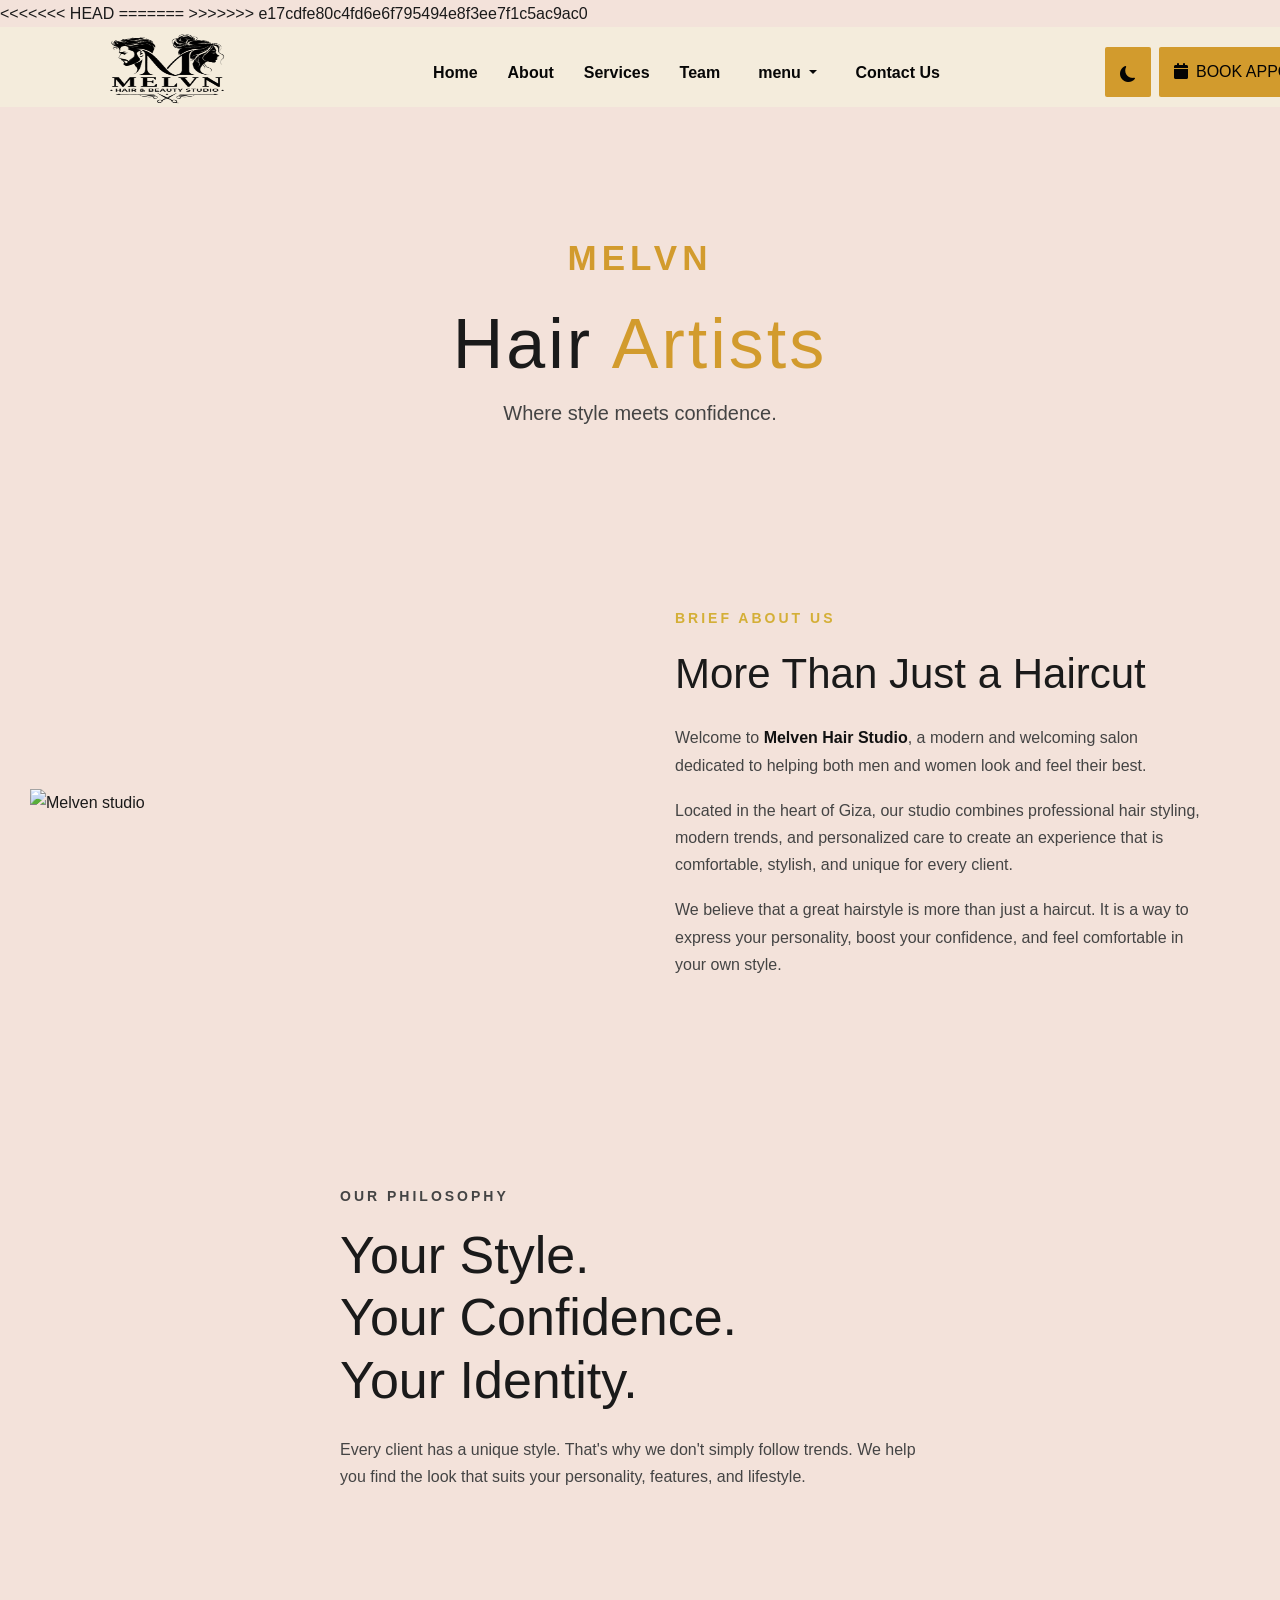
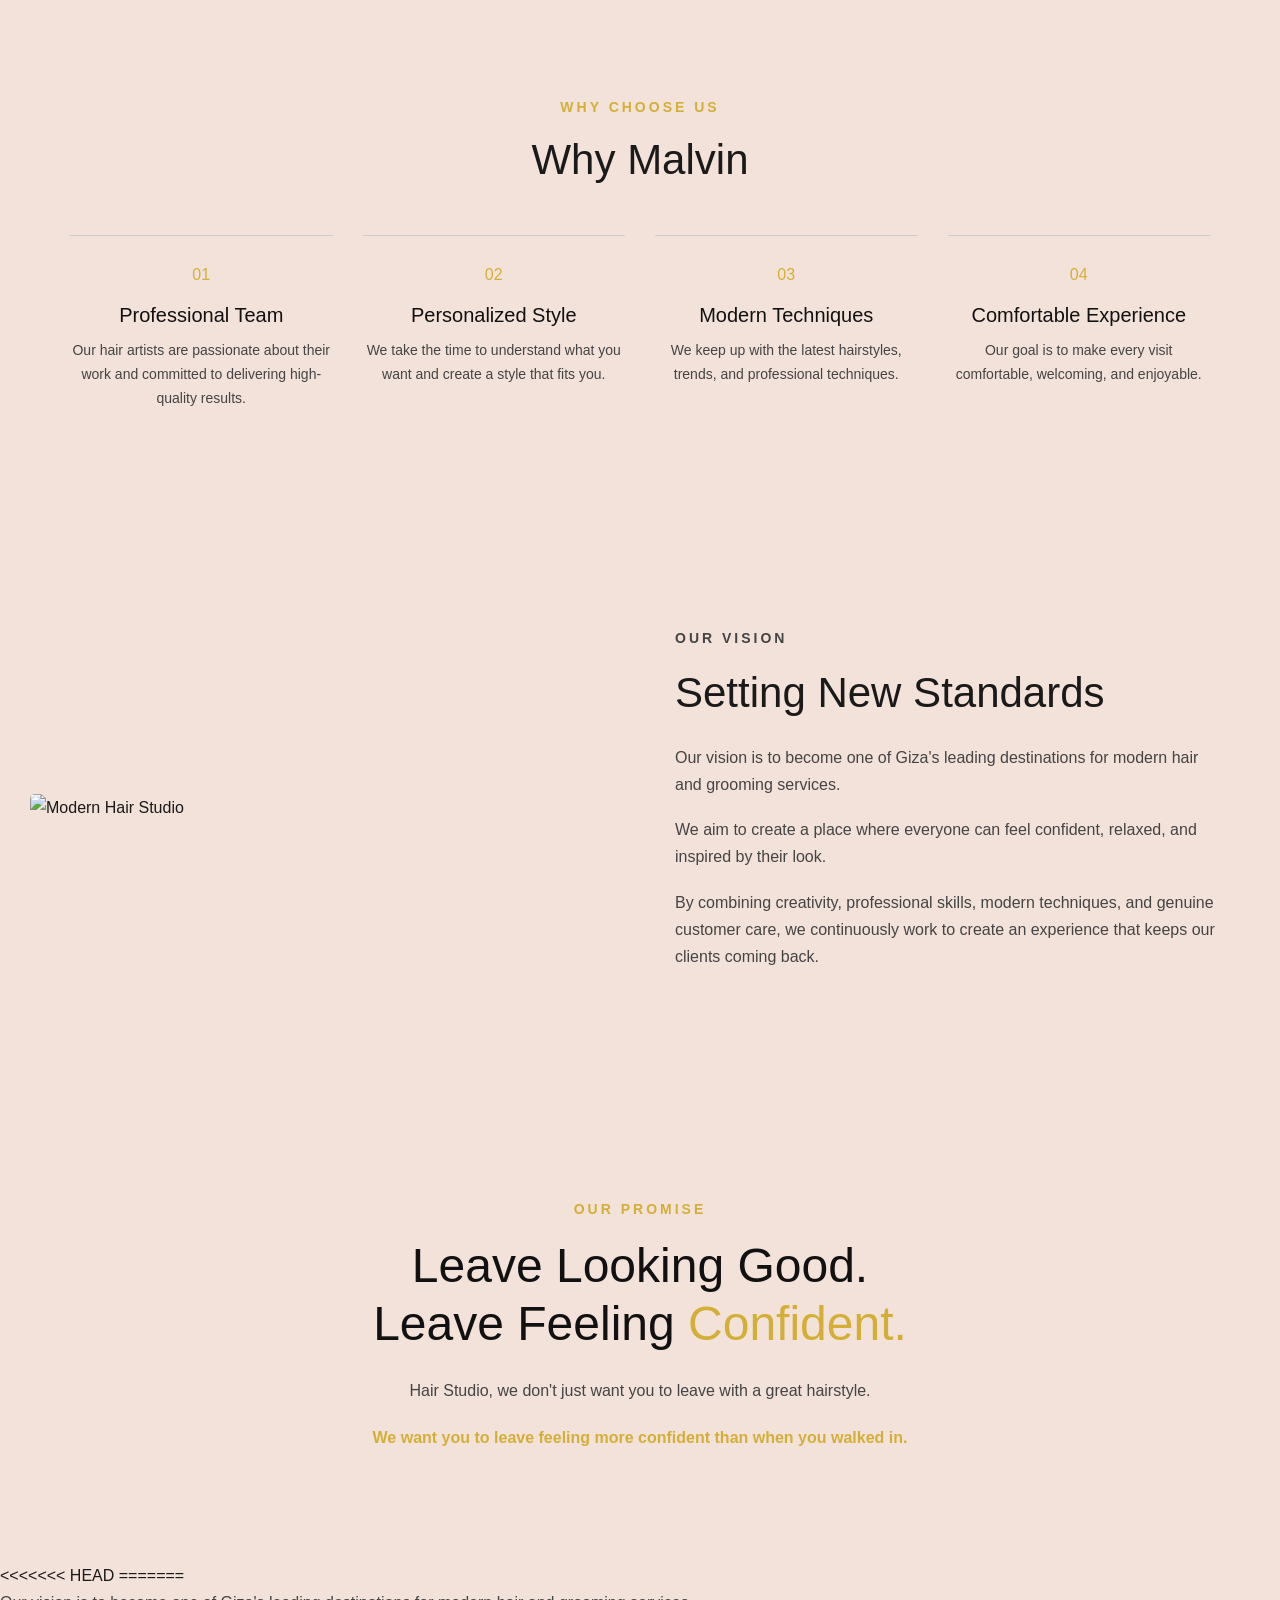
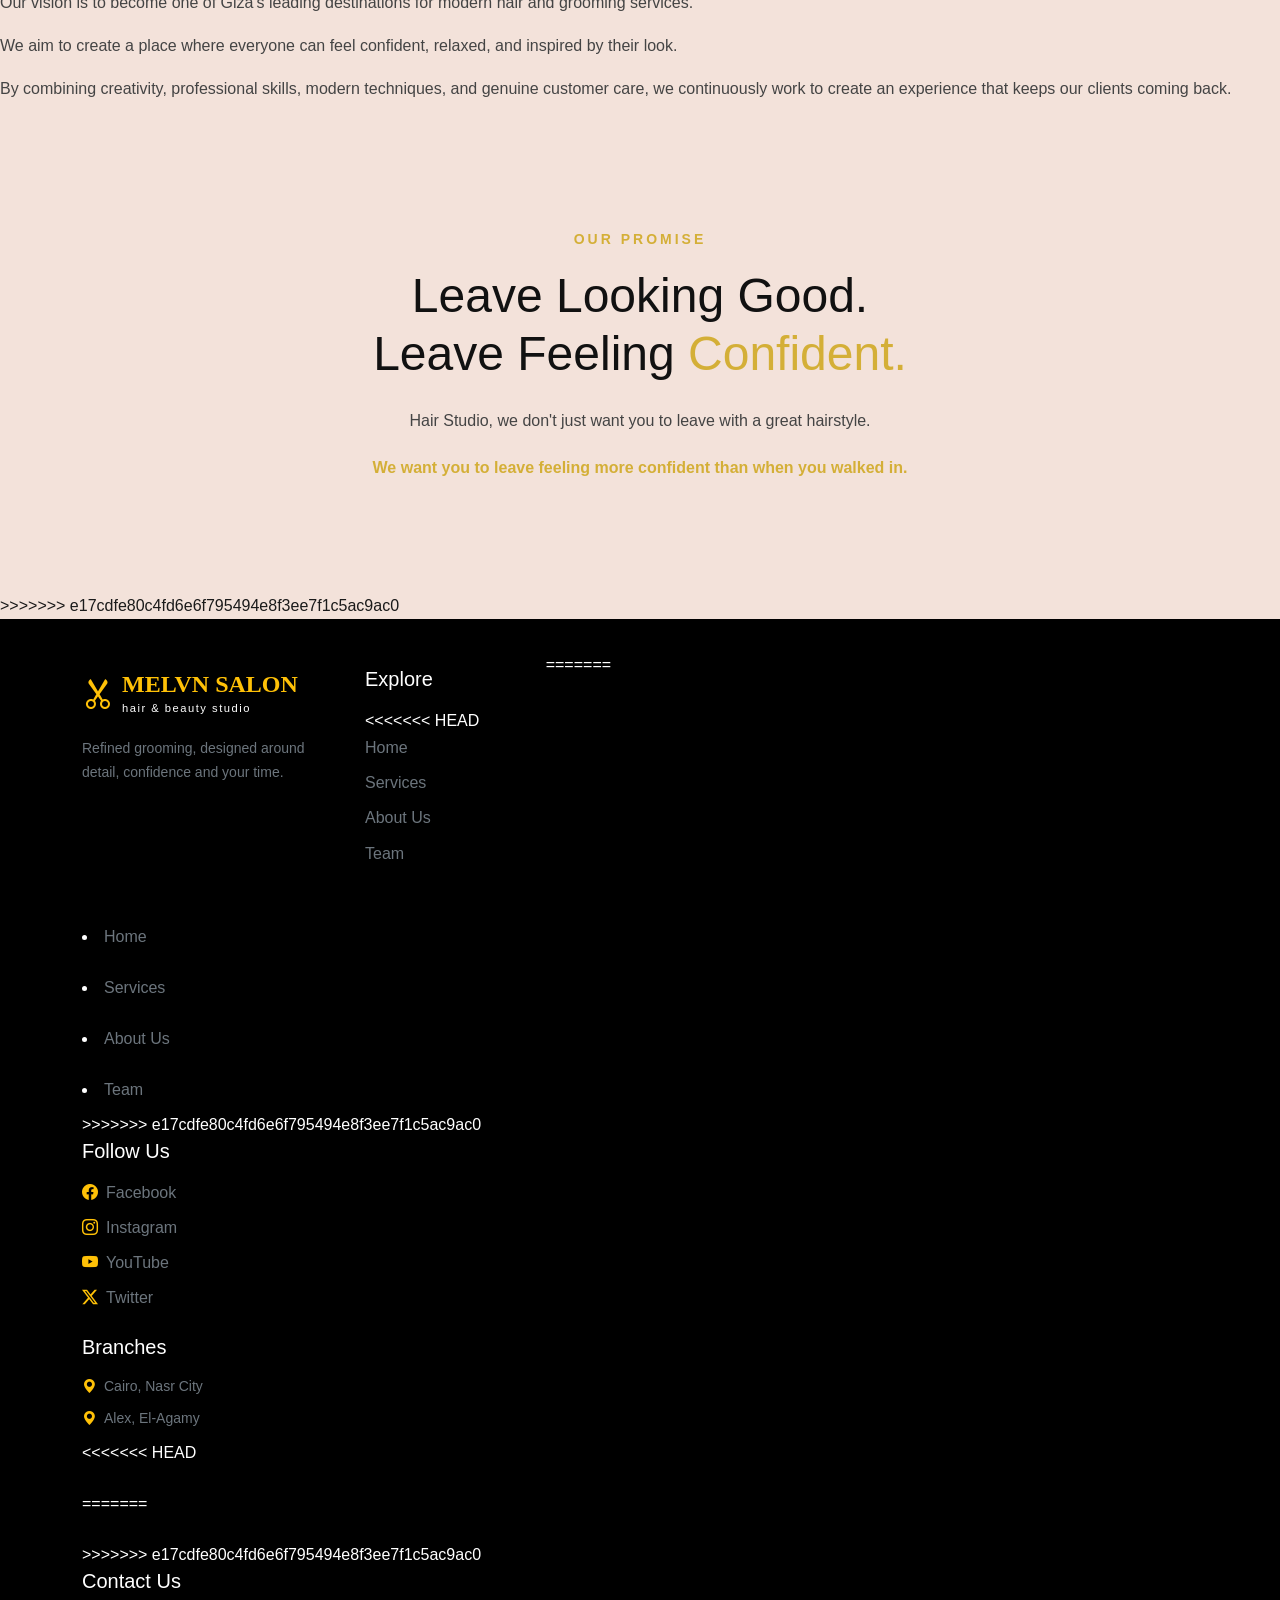
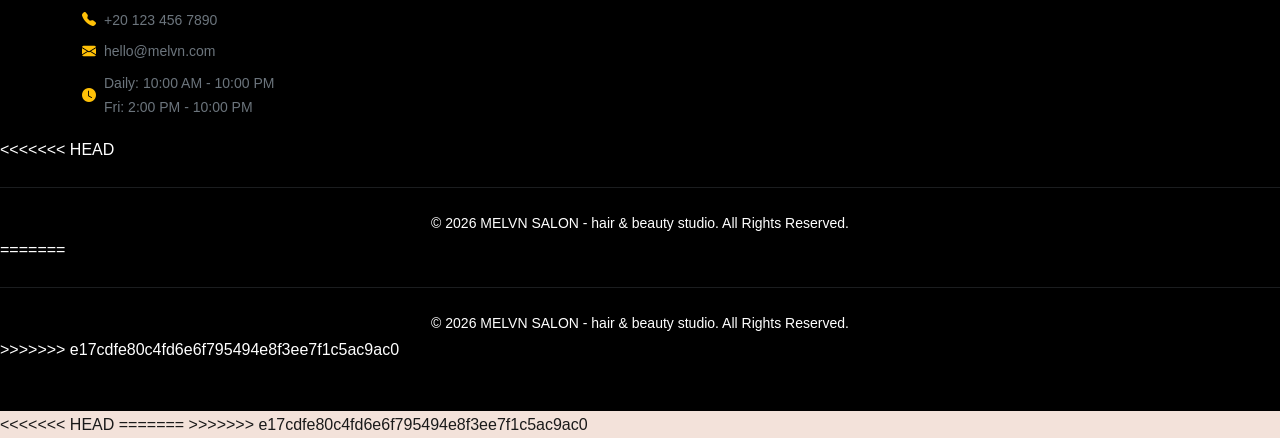
==== commit fc31faa1: "." ====
--- a/About Us.html
+++ b/About Us.html
@@ -3,6 +3,7 @@
 <html lang="en">
 
 <head>
+<<<<<<< HEAD
 
     <meta charset="UTF-8" />
 
@@ -31,6 +32,17 @@
     >
     <link rel="stylesheet" href="./css/About Us.css" />
 
+=======
+  <meta charset="UTF-8" />
+  <meta name="viewport" content="width=device-width, initial-scale=1.0" />
+  <title>about us</title>
+  <link href="https://cdn.jsdelivr.net/npm/bootstrap@5.3.8/dist/css/bootstrap.min.css" rel="stylesheet"
+    integrity="sha384-sRIl4kxILFvY47J16cr9ZwB07vP4J8+LH7qKQnuqkuIAvNWLzeN8tE5YBujZqJLB" crossorigin="anonymous" />
+  <link rel="stylesheet" href="https://cdnjs.cloudflare.com/ajax/libs/font-awesome/6.5.2/css/all.min.css">
+  <link rel="stylesheet" href="https://cdn.jsdelivr.net/npm/bootstrap-icons@1.11.3/font/bootstrap-icons.min.css">
+  <link rel="stylesheet" href="./css/About Us.css" />
+  <link rel="stylesheet" href="./css/dark-mod.css" />
+>>>>>>> e17cdfe80c4fd6e6f795494e8f3ee7f1c5ac9ac0
 </head>
 
 <body>
@@ -53,7 +65,7 @@
                         <a href="./About Us.html">About</a>
                     </li>
                     <li>
-                        <a href="#services">Services</a>
+                        <a href="./index.html #services">Services</a>
                     </li>
                     <li>
                         <a href="./Teamv.html">Team</a>
@@ -64,7 +76,7 @@
                             menu
                         </a>
                         <ul class="dropdown-menu">
-                            <li><a class="dropdown-item" href="#">Men</a></li>
+                            <li><a class="dropdown-item" href="./men.html">Men</a></li>
                             <li><a class="dropdown-item" href="./female.html">Women</a></li>
                         </ul>
                     </li>
@@ -328,6 +340,47 @@
 
     <!--  START FOOTER -->
 
+<<<<<<< HEAD
+=======
+      <p>
+        Our vision is to become one of Giza's leading destinations for modern
+        hair and grooming services.
+      </p>
+
+      <p>
+        We aim to create a place where everyone can feel confident, relaxed,
+        and inspired by their look.
+      </p>
+
+      <p>
+        By combining creativity, professional skills, modern techniques, and
+        genuine customer care, we continuously work to create an experience
+        that keeps our clients coming back.
+      </p>
+    </div>
+  </section>
+    <!---- end section vision-->
+<!--- start section final message-->
+  <section class="final-message">
+    <p class="section-title">OUR PROMISE</p>
+
+    <h2>
+      Leave Looking Good.<br />
+      Leave Feeling <span>Confident.</span>
+    </h2>
+
+    <p>
+      Hair Studio, we don't just want you to leave with a great hairstyle.
+    </p>
+
+    <strong>
+      We want you to leave feeling more confident than when you walked in.
+    </strong>
+  </section>
+
+  <!--- end section final message-->
+  <!-- start footer -->
+>>>>>>> e17cdfe80c4fd6e6f795494e8f3ee7f1c5ac9ac0
     <footer class="bg-black text-white py-5 mt-auto">
 
         <div class="container">
@@ -378,6 +431,7 @@
                     </h5>
 
                     <ul class="list-unstyled">
+<<<<<<< HEAD
 
                         <li class="mb-2">
                             <a
@@ -422,6 +476,17 @@
 
                 <!-- Social Media -->
 
+=======
+                        <li class="mb-2"><a href="./index.html"
+                                class="footer-link text-secondary text-decoration-none">Home</a></li>
+                        <li class="mb-2"><a href="#services" class="footer-link text-secondary text-decoration-none">Services</a></li>
+                        <li class="mb-2"><a href="./About Us.html" class="footer-link text-secondary text-decoration-none">About Us</a>
+                        </li>
+                        <li class="mb-2"><a href="./Teamv.html" class="footer-link text-secondary text-decoration-none">Team</a></li>
+                    </ul>
+                </div>
+
+>>>>>>> e17cdfe80c4fd6e6f795494e8f3ee7f1c5ac9ac0
                 <div class="col-lg-2 col-md-6 mb-4">
 
                     <h5 class="text-white mb-3 footer-heading">
@@ -492,6 +557,7 @@
                         <i class="bi bi-geo-alt-fill me-2 text-warning"></i>
                         Alex, El-Agamy
                     </p>
+<<<<<<< HEAD
 
                 </div>
 
@@ -499,6 +565,9 @@
                 <!-- Contact -->
 
                 <div class="col-lg-3 col-md-6 mb-4">
+=======
+                </div>
+>>>>>>> e17cdfe80c4fd6e6f795494e8f3ee7f1c5ac9ac0
 
                     <h5 class="text-white mb-3 footer-heading">
                         Contact Us
@@ -544,6 +613,7 @@
 
             </div>
 
+<<<<<<< HEAD
 
             <!-- Footer line -->
 
@@ -559,9 +629,16 @@
 
             </div>
 
+=======
+            <hr class="border-secondary opacity-25 my-4">
+            <div class="text-center  small">
+                &copy; 2026 MELVN SALON - hair & beauty studio. All Rights Reserved.
+            </div>
+>>>>>>> e17cdfe80c4fd6e6f795494e8f3ee7f1c5ac9ac0
         </div>
 
     </footer>
+<<<<<<< HEAD
 
     <!-- ==================== END FOOTER ==================== -->
 
@@ -570,6 +647,11 @@
 
     <script src="https://cdn.jsdelivr.net/npm/bootstrap@5.3.3/dist/js/bootstrap.bundle.min.js"></script>
 
+=======
+    <!-- end footer -->
+  <script src="https://cdn.jsdelivr.net/npm/bootstrap@5.3.3/dist/js/bootstrap.bundle.min.js"></script>
+   <script src="./js/main.js"></script>
+>>>>>>> e17cdfe80c4fd6e6f795494e8f3ee7f1c5ac9ac0
 </body>
 
 </html>
--- a/css/About Us.css
+++ b/css/About Us.css
@@ -20,7 +20,7 @@
 
 .navbar {
   width: 100%;
-  height: 70px;
+  height: 80px;
   display: flex;
   align-items: center;
   justify-content: space-between;
@@ -103,10 +103,14 @@
 .about-hero {
   min-height: 400px;
   padding: 100px 30px 40px;
+<<<<<<< HEAD
   background-image:
     linear-gradient(rgba(243, 226, 218, 0.75),
       rgba(243, 226, 218, 0.9)),
     url("images/about-hero.jpg");
+=======
+  background-image:    url("images/about-hero.jpg");
+>>>>>>> e17cdfe80c4fd6e6f795494e8f3ee7f1c5ac9ac0
   background-size: cover;
   background-position: center;
   display: flex;
--- a/css/About Us.css
+++ b/css/About Us.css
@@ -20,7 +20,7 @@
 
 .navbar {
   width: 100%;
-  height: 70px;
+  height: 80px;
   display: flex;
   align-items: center;
   justify-content: space-between;
@@ -103,10 +103,14 @@
 .about-hero {
   min-height: 400px;
   padding: 100px 30px 40px;
+<<<<<<< HEAD
   background-image:
     linear-gradient(rgba(243, 226, 218, 0.75),
       rgba(243, 226, 218, 0.9)),
     url("images/about-hero.jpg");
+=======
+  background-image:    url("images/about-hero.jpg");
+>>>>>>> e17cdfe80c4fd6e6f795494e8f3ee7f1c5ac9ac0
   background-size: cover;
   background-position: center;
   display: flex;
--- a/css/dark-mod.css
+++ b/css/dark-mod.css
@@ -0,0 +1,195 @@
+/* =========================
+   DARK MODE VARIABLES
+========================= */
+
+:root {
+    --dm-bg: #f3e2da;
+    --dm-navbar: #f4ecdc;
+    --dm-text: #111111;
+    --dm-paragraph: #444444;
+    --dm-card: #ffffff;
+    --dm-border: #dddddd;
+}
+
+[data-bs-theme="dark"] {
+    --dm-bg: #121212;
+    --dm-navbar: #1c1c1c;
+    --dm-text: #f4efe4;
+    --dm-paragraph: #cfcfcf;
+    --dm-card: #1e1e1e;
+    --dm-border: #333333;
+}
+
+
+/* =========================
+   GENERAL
+========================= */
+
+[data-bs-theme="dark"] body {
+    background-color: var(--dm-bg);
+    color: var(--dm-text);
+}
+
+
+/* =========================
+   NAVBAR
+========================= */
+
+[data-bs-theme="dark"] .navbar {
+    background-color: var(--dm-navbar);
+}
+
+[data-bs-theme="dark"] .nav-links li a {
+    color: var(--dm-text);
+}
+
+
+/* =========================
+   TEXT
+========================= */
+
+[data-bs-theme="dark"] p {
+    color: var(--dm-paragraph);
+}
+
+[data-bs-theme="dark"] h1,
+[data-bs-theme="dark"] h2,
+[data-bs-theme="dark"] h3,
+[data-bs-theme="dark"] h4,
+[data-bs-theme="dark"] h5,
+[data-bs-theme="dark"] h6 {
+    color: var(--dm-text);
+}
+
+
+/* =========================
+   CARDS
+========================= */
+
+[data-bs-theme="dark"] .card {
+    background-color: var(--dm-card);
+    color: var(--dm-text);
+    border-color: var(--dm-border);
+}
+
+
+/* =========================
+   FORMS
+========================= */
+
+[data-bs-theme="dark"] input,
+[data-bs-theme="dark"] textarea,
+[data-bs-theme="dark"] select {
+    background-color: #1e1e1e;
+    color: #f4efe4;
+    border-color: #444;
+}
+
+[data-bs-theme="dark"] input::placeholder,
+[data-bs-theme="dark"] textarea::placeholder {
+    color: #aaa;
+}
+
+
+/* =========================
+   BOOTSTRAP DARK TEXT
+========================= */
+
+[data-bs-theme="dark"] .text-dark {
+    color: #f4efe4 !important;
+}
+
+
+/* =========================
+   BUTTONS
+========================= */
+
+[data-bs-theme="dark"] .btn-outline-dark {
+    color: #f4efe4;
+    border-color: #f4efe4;
+}
+
+[data-bs-theme="dark"] .btn-outline-dark:hover {
+    background-color: #f4efe4;
+    color: #121212;
+}
+
+/* =========================
+   DARK MODE FIX
+========================= */
+
+/* Common */
+[data-bs-theme="dark"] .text-secondary {
+    color: #cfcfcf !important;
+}
+
+[data-bs-theme="dark"] .bg-white {
+    background-color: #1e1e1e !important;
+    color: #f4efe4 !important;
+}
+
+
+/* =========================
+   ABOUT US
+========================= */
+
+[data-bs-theme="dark"] .about-hero,
+[data-bs-theme="dark"] .philosophy,
+[data-bs-theme="dark"] .vision {
+    background-color: #121212 !important;
+}
+
+[data-bs-theme="dark"] .hero-content h1,
+[data-bs-theme="dark"] .philosophy h2,
+[data-bs-theme="dark"] .vision h2,
+[data-bs-theme="dark"] .feature h3 {
+    color: #f4efe4 !important;
+}
+
+[data-bs-theme="dark"] .hero-content p,
+[data-bs-theme="dark"] .philosophy p,
+[data-bs-theme="dark"] .vision p {
+    color: #cfcfcf !important;
+}
+
+
+/* =========================
+   CONTACT
+========================= */
+
+[data-bs-theme="dark"] .contact-section {
+    background-color: #121212 !important;
+}
+
+[data-bs-theme="dark"] .contact-section h4,
+[data-bs-theme="dark"] .contact-section p,
+[data-bs-theme="dark"] .contact-section span {
+    color: #cfcfcf !important;
+}
+
+[data-bs-theme="dark"] .social-links a {
+    color: #f4efe4 !important;
+}
+
+
+/* =========================
+   BOOKING
+========================= */
+
+[data-bs-theme="dark"] .box,
+[data-bs-theme="dark"] .time {
+    background-color: #252525 !important;
+    border-color: #444 !important;
+    color: #f4efe4 !important;
+}
+
+[data-bs-theme="dark"] .box.active {
+    background-color: #302820 !important;
+    border-color: #bd8640 !important;
+}
+
+[data-bs-theme="dark"] .stat-icon {
+    background-color: #252525 !important;
+    border-color: #444 !important;
+}
+
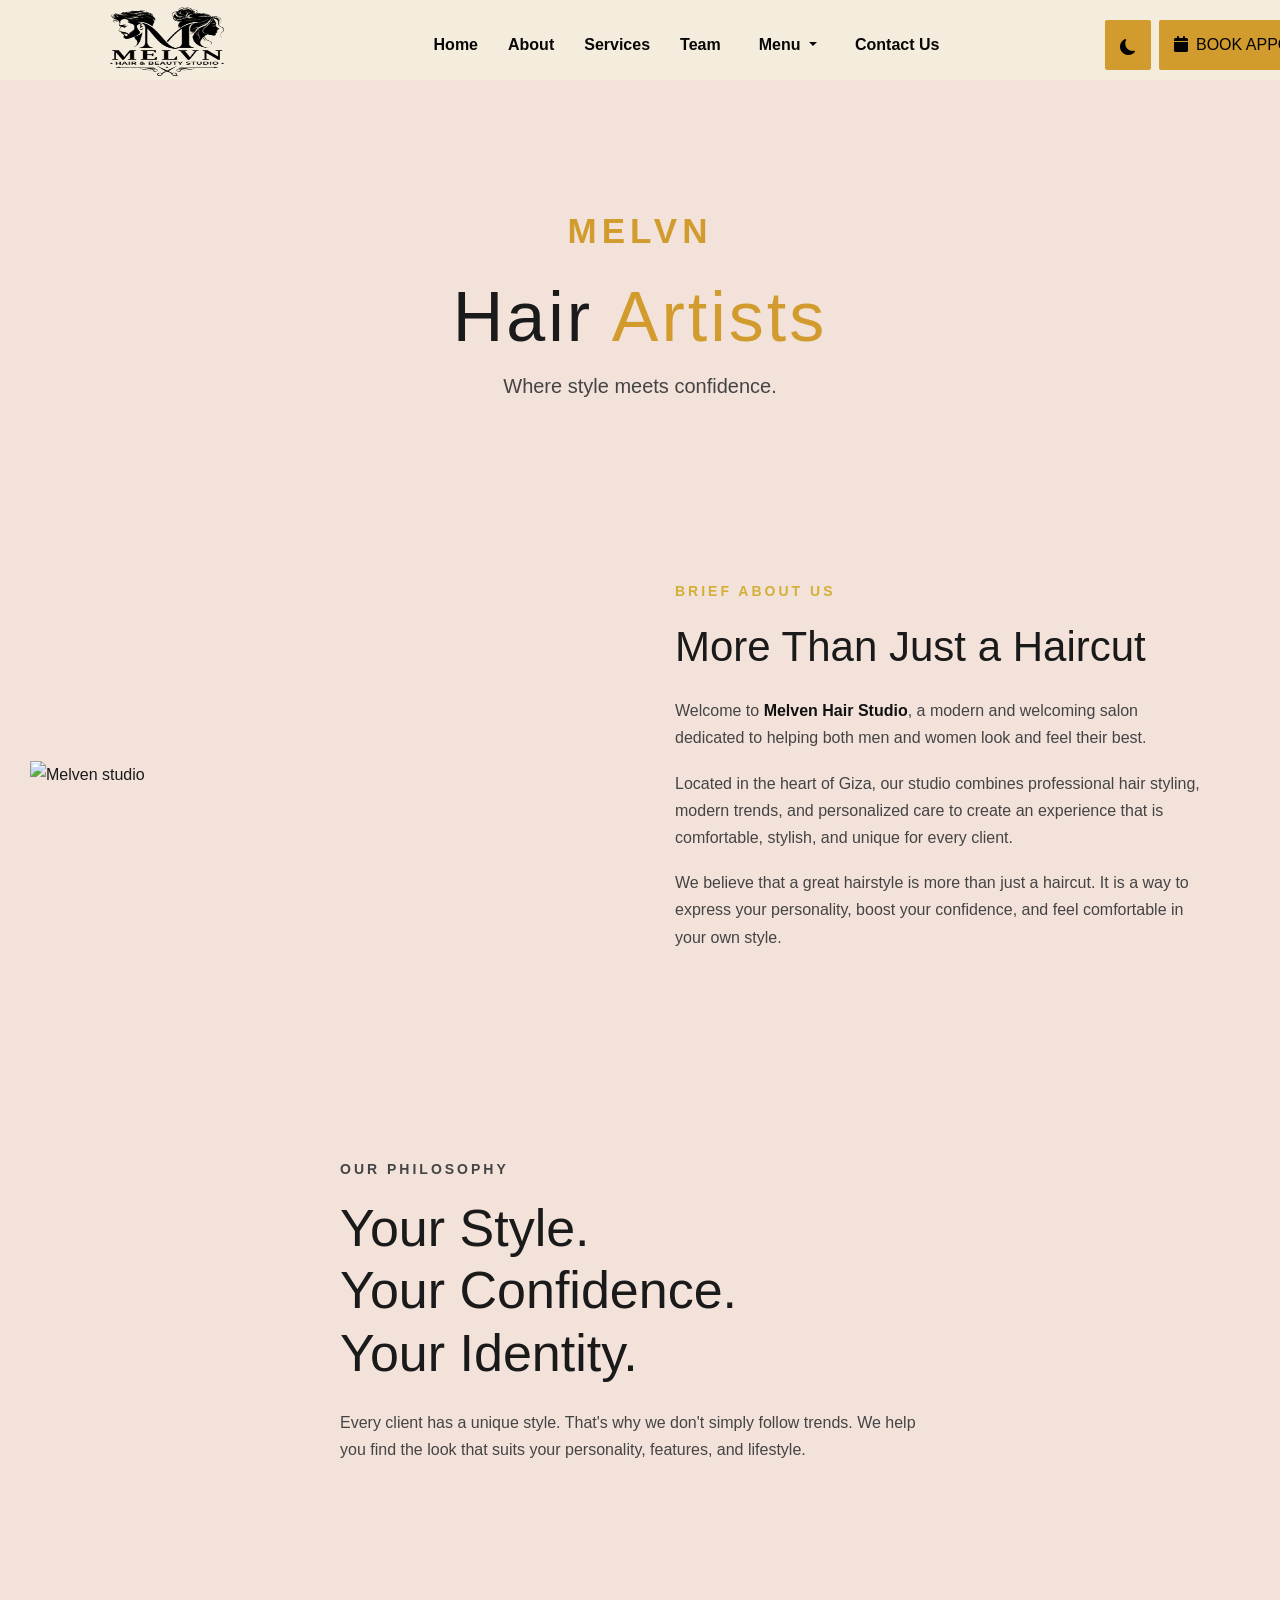
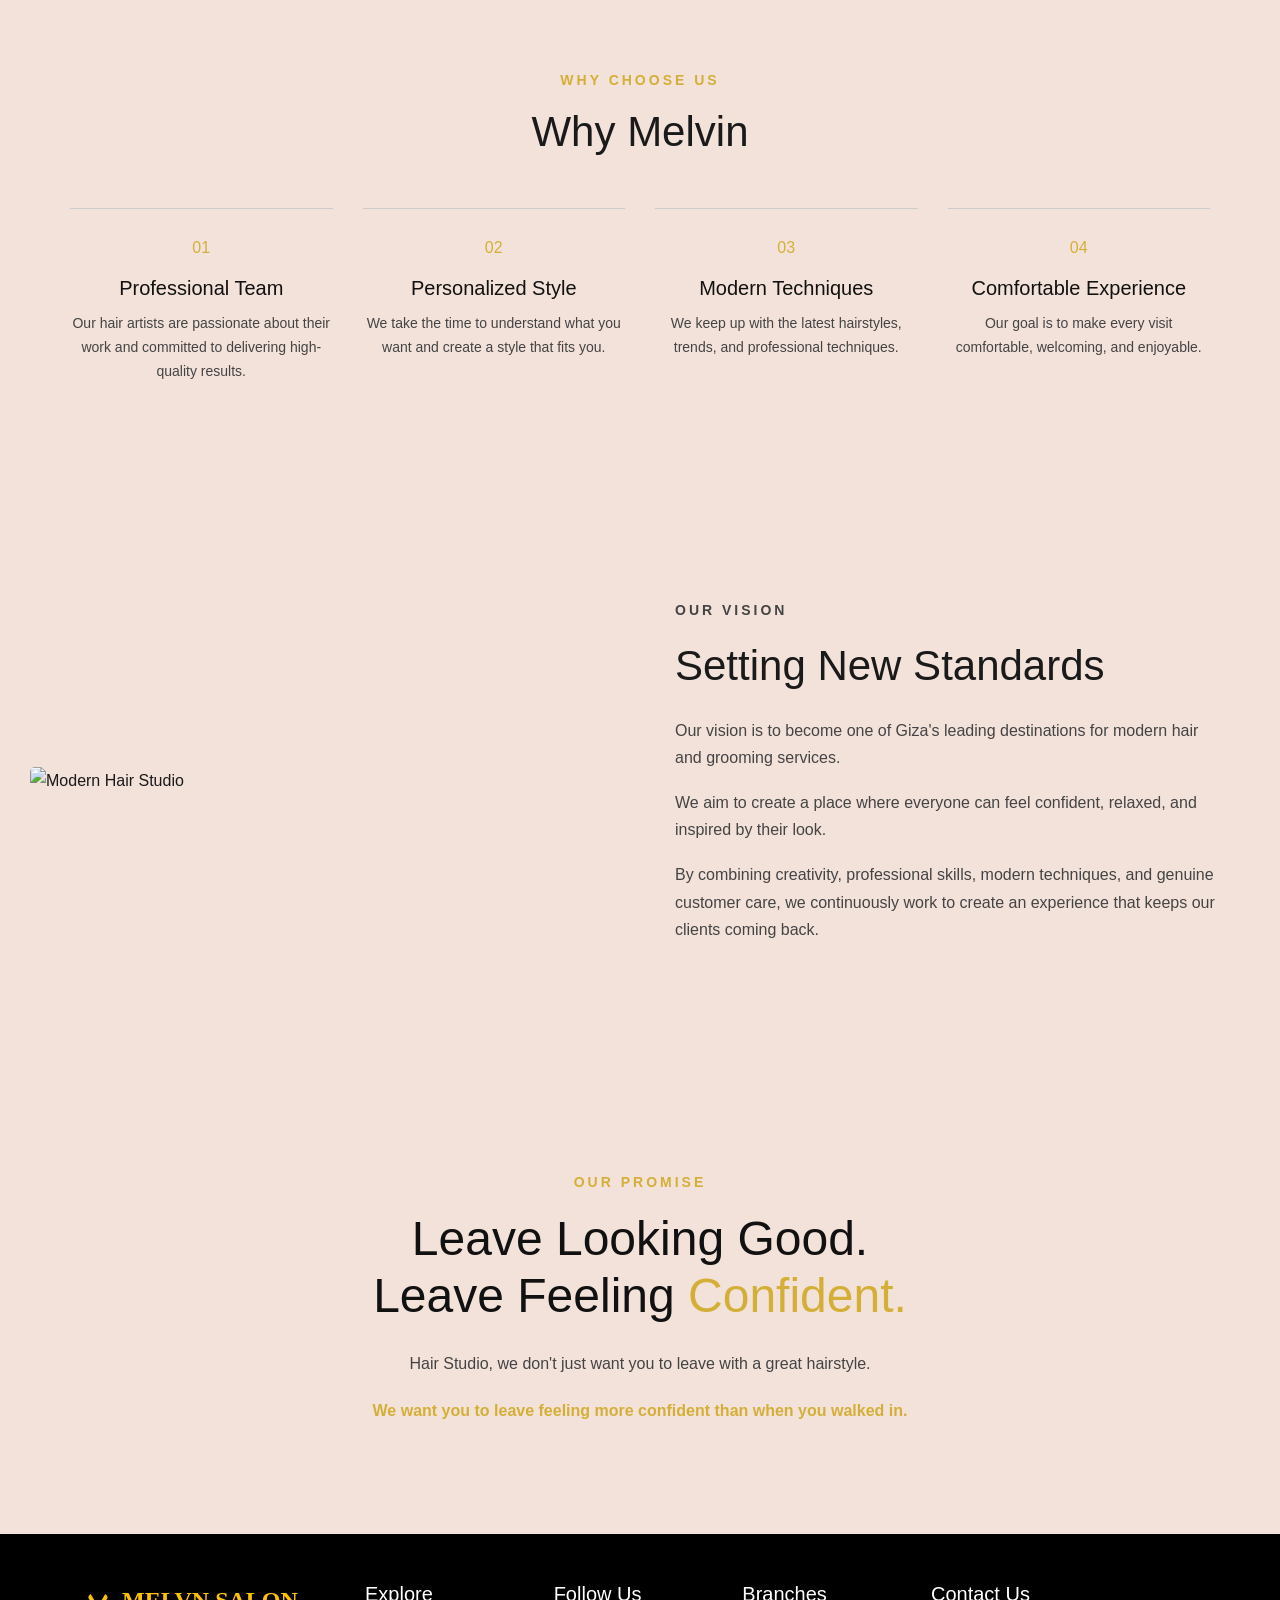
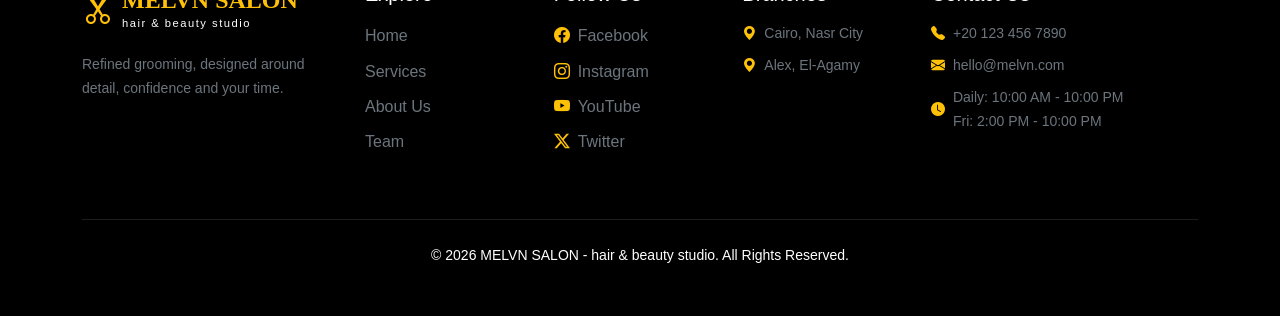
==== commit 8d4ef124: "." ====
--- a/About Us.html
+++ b/About Us.html
@@ -1,13 +1,9 @@
 <!doctype html>
-
 <html lang="en">
 
 <head>
-<<<<<<< HEAD
-
-    <meta charset="UTF-8" />
-
-    <meta name="viewport" content="width=device-width, initial-scale=1.0" />
+    <meta charset="UTF-8">
+    <meta name="viewport" content="width=device-width, initial-scale=1.0">
 
     <title>About Us</title>
 
@@ -17,7 +13,7 @@
         rel="stylesheet"
         integrity="sha384-sRIl4kxILFvY47J16cr9ZwB07vP4J8+LH7qKQnuqkuIAvNWLzeN8tE5YBujZqJLB"
         crossorigin="anonymous"
-    />
+    >
 
     <!-- Font Awesome -->
     <link
@@ -30,106 +26,173 @@
         rel="stylesheet"
         href="https://cdn.jsdelivr.net/npm/bootstrap-icons@1.11.3/font/bootstrap-icons.min.css"
     >
-    <link rel="stylesheet" href="./css/About Us.css" />
-
-=======
-  <meta charset="UTF-8" />
-  <meta name="viewport" content="width=device-width, initial-scale=1.0" />
-  <title>about us</title>
-  <link href="https://cdn.jsdelivr.net/npm/bootstrap@5.3.8/dist/css/bootstrap.min.css" rel="stylesheet"
-    integrity="sha384-sRIl4kxILFvY47J16cr9ZwB07vP4J8+LH7qKQnuqkuIAvNWLzeN8tE5YBujZqJLB" crossorigin="anonymous" />
-  <link rel="stylesheet" href="https://cdnjs.cloudflare.com/ajax/libs/font-awesome/6.5.2/css/all.min.css">
-  <link rel="stylesheet" href="https://cdn.jsdelivr.net/npm/bootstrap-icons@1.11.3/font/bootstrap-icons.min.css">
-  <link rel="stylesheet" href="./css/About Us.css" />
-  <link rel="stylesheet" href="./css/dark-mod.css" />
->>>>>>> e17cdfe80c4fd6e6f795494e8f3ee7f1c5ac9ac0
+
+    <!-- Main CSS -->
+    <link rel="stylesheet" href="./css/About Us.css">
+
+    <!-- Dark Mode CSS -->
+    <link rel="stylesheet" href="./css/dark-mod.css">
 </head>
 
 <body>
 
-    <!-- start navbar-->
-  <nav class="navbar navbar-expand-lg ">
+    <!-- ==================== START NAVBAR ==================== -->
+
+    <nav class="navbar navbar-expand-lg">
+
         <div class="container">
-            <img src="./photo/logo.png" alt="Logo" width="170px" height="110px" class="image-Logo navbar-brand">
-            <button class="navbar-toggler" type="button" data-bs-toggle="collapse"
-                data-bs-target="#navbarSupportedContent" aria-controls="navbarSupportedContent" aria-expanded="false"
-                aria-label="Toggle navigation">
+
+            <!-- Logo -->
+            <img
+                src="./photo/logo.png"
+                alt="Logo"
+                width="170"
+                height="110"
+                class="image-Logo navbar-brand"
+            >
+
+            <!-- Mobile Toggle -->
+            <button
+                class="navbar-toggler"
+                type="button"
+                data-bs-toggle="collapse"
+                data-bs-target="#navbarSupportedContent"
+                aria-controls="navbarSupportedContent"
+                aria-expanded="false"
+                aria-label="Toggle navigation"
+            >
                 <span class="navbar-toggler-icon"></span>
             </button>
-            <div class="center-nav collapse navbar-collapse" id="navbarSupportedContent">
-                <ul class=" nav-links navbar-nav mx-auto mb-2 mb-lg-0">
+
+            <!-- Navigation -->
+            <div
+                class="center-nav collapse navbar-collapse"
+                id="navbarSupportedContent"
+            >
+
+                <ul class="nav-links navbar-nav mx-auto mb-2 mb-lg-0">
+
                     <li class="nav-item">
                         <a href="./index.html">Home</a>
                     </li>
-                    <li>
+
+                    <li class="nav-item">
                         <a href="./About Us.html">About</a>
                     </li>
-                    <li>
-                        <a href="./index.html #services">Services</a>
+
+                    <li class="nav-item">
+                        <a href="./index.html#services">Services</a>
                     </li>
-                    <li>
+
+                    <li class="nav-item">
                         <a href="./Teamv.html">Team</a>
                     </li>
+
+                    <!-- Dropdown -->
                     <li class="nav-item dropdown">
-                        <a class="nav-link dropdown-toggle" href="#" role="button" data-bs-toggle="dropdown"
-                            aria-expanded="false">
-                            menu
+
+                        <a
+                            class="nav-link dropdown-toggle"
+                            href="#"
+                            role="button"
+                            data-bs-toggle="dropdown"
+                            aria-expanded="false"
+                        >
+                            Menu
                         </a>
+
                         <ul class="dropdown-menu">
-                            <li><a class="dropdown-item" href="./men.html">Men</a></li>
-                            <li><a class="dropdown-item" href="./female.html">Women</a></li>
+
+                            <li>
+                                <a
+                                    class="dropdown-item"
+                                    href="./men.html"
+                                >
+                                    Men
+                                </a>
+                            </li>
+
+                            <li>
+                                <a
+                                    class="dropdown-item"
+                                    href="./female.html"
+                                >
+                                    Women
+                                </a>
+                            </li>
+
                         </ul>
+
                     </li>
-                    <li>
+
+                    <li class="nav-item">
                         <a href="./contact-us.html">Contact Us</a>
                     </li>
+
                 </ul>
 
+                <!-- Right Navigation -->
                 <div class="right-nav text-center d-flex align-items-center gap-2">
 
-                    <button id="themeButton" class="btn btn-outline-dark border-0" type="button"
-                        aria-label="Toggle dark mode">
-
-                        <i id="themeIcon" class="bi bi-moon-fill">
-                        </i>
-
+                    <!-- Theme Button -->
+                    <button
+                        id="themeButton"
+                        class="btn btn-outline-dark border-0"
+                        type="button"
+                        aria-label="Toggle dark mode"
+                    >
+                        <i
+                            id="themeIcon"
+                            class="bi bi-moon-fill"
+                        ></i>
                     </button>
 
-                    <a href="./book.html" class="btn">
+                    <!-- Appointment -->
+                    <a
+                        href="./book.html"
+                        class="btn"
+                    >
                         <i class="fa-solid fa-calendar me-2"></i>
                         BOOK APPOINTMENT
                     </a>
 
                 </div>
+
             </div>
 
-
-        </div>
+        </div>
+
     </nav>
 
-            
-
-
-    <!--  END NAVBAR  -->
-
-
-    <!--  START HERO  -->
+    <!-- ==================== END NAVBAR ==================== -->
+
+
+    <!-- ==================== START HERO ==================== -->
 
     <section class="about-hero">
 
         <div class="hero-content">
 
-            <p class="small-title">MELVN</p>
+            <p class="small-title">
+                MELVN
+            </p>
 
             <h1>
                 Hair <span>Artists</span>
             </h1>
 
-            <p>Where style meets confidence.</p>
+            <p>
+                Where style meets confidence.
+            </p>
 
         </div>
 
     </section>
+
+    <!-- ==================== END HERO ==================== -->
+
+
+    <!-- ==================== START ABOUT SECTION ==================== -->
 
     <section class="about-section">
 
@@ -138,15 +201,19 @@
             <img
                 src="https://images.squarespace-cdn.com/content/v1/5fb13a5156ff4f3028e0a71b/a578054c-9fa9-4f98-92a0-f0540c7a535a/Twirl-Salon_San-Antonio_39_2500px.jpg?format=2500w"
                 alt="Melven studio"
-            />
+            >
 
         </div>
 
         <div class="about-content">
 
-            <p class="section-title">BRIEF ABOUT US</p>
-
-            <h2>More Than Just a Haircut</h2>
+            <p class="section-title">
+                BRIEF ABOUT US
+            </p>
+
+            <h2>
+                More Than Just a Haircut
+            </h2>
 
             <p>
                 Welcome to <strong>Melven Hair Studio</strong>, a modern and welcoming
@@ -170,16 +237,18 @@
 
     </section>
 
-    <!-- END HERO -->
-
-
-    <!-- START PHILOSOPHY -->
+    <!-- ==================== END ABOUT SECTION ==================== -->
+
+
+    <!-- ==================== START PHILOSOPHY ==================== -->
 
     <section class="philosophy">
 
         <div class="philosophy-content">
 
-            <p class="section-title">OUR PHILOSOPHY</p>
+            <p class="section-title">
+                OUR PHILOSOPHY
+            </p>
 
             <h2>
                 Your Style.<br>
@@ -197,14 +266,22 @@
 
     </section>
 
+    <!-- ==================== END PHILOSOPHY ==================== -->
+
+
+    <!-- ==================== START WHY CHOOSE US ==================== -->
 
     <section class="why-us">
 
         <div class="section-heading">
 
-            <p class="section-title">WHY CHOOSE US</p>
-
-            <h2>Why Malvin</h2>
+            <p class="section-title">
+                WHY CHOOSE US
+            </p>
+
+            <h2>
+                Why Melvin
+            </h2>
 
         </div>
 
@@ -212,9 +289,13 @@
 
             <div class="feature">
 
-                <div class="number">01</div>
-
-                <h3>Professional Team</h3>
+                <div class="number">
+                    01
+                </div>
+
+                <h3>
+                    Professional Team
+                </h3>
 
                 <p>
                     Our hair artists are passionate about their work and committed to
@@ -223,12 +304,15 @@
 
             </div>
 
-
             <div class="feature">
 
-                <div class="number">02</div>
-
-                <h3>Personalized Style</h3>
+                <div class="number">
+                    02
+                </div>
+
+                <h3>
+                    Personalized Style
+                </h3>
 
                 <p>
                     We take the time to understand what you want and create a style
@@ -237,12 +321,15 @@
 
             </div>
 
-
             <div class="feature">
 
-                <div class="number">03</div>
-
-                <h3>Modern Techniques</h3>
+                <div class="number">
+                    03
+                </div>
+
+                <h3>
+                    Modern Techniques
+                </h3>
 
                 <p>
                     We keep up with the latest hairstyles, trends, and professional
@@ -251,12 +338,15 @@
 
             </div>
 
-
             <div class="feature">
 
-                <div class="number">04</div>
-
-                <h3>Comfortable Experience</h3>
+                <div class="number">
+                    04
+                </div>
+
+                <h3>
+                    Comfortable Experience
+                </h3>
 
                 <p>
                     Our goal is to make every visit comfortable, welcoming, and
@@ -269,10 +359,10 @@
 
     </section>
 
-    <!-- END PHILOSOPHY-->
-
-
-    <!-- START VISION -->
+    <!-- ==================== END WHY CHOOSE US ==================== -->
+
+
+    <!-- ==================== START VISION ==================== -->
 
     <section class="vision">
 
@@ -281,15 +371,19 @@
             <img
                 src="https://images.pexels.com/photos/19664047/pexels-photo-19664047/free-photo-of-portrait-of-woman-and-man-with-curly-hair.jpeg?cs=tinysrgb&dpr=1&w=500"
                 alt="Modern Hair Studio"
-            />
+            >
 
         </div>
 
         <div class="vision-content">
 
-            <p class="section-title">OUR VISION</p>
-
-            <h2>Setting New Standards</h2>
+            <p class="section-title">
+                OUR VISION
+            </p>
+
+            <h2>
+                Setting New Standards
+            </h2>
 
             <p>
                 Our vision is to become one of Giza's leading destinations for modern
@@ -311,14 +405,16 @@
 
     </section>
 
-    <!--  END VISION -->
-
-
-    <!-- START FINAL MESSAGE -->
+    <!-- ==================== END VISION ==================== -->
+
+
+    <!-- ==================== START FINAL MESSAGE ==================== -->
 
     <section class="final-message">
 
-        <p class="section-title">OUR PROMISE</p>
+        <p class="section-title">
+            OUR PROMISE
+        </p>
 
         <h2>
             Leave Looking Good.<br>
@@ -335,52 +431,11 @@
 
     </section>
 
-    <!-- END FINAL MESSAGE-->
-
-
-    <!--  START FOOTER -->
-
-<<<<<<< HEAD
-=======
-      <p>
-        Our vision is to become one of Giza's leading destinations for modern
-        hair and grooming services.
-      </p>
-
-      <p>
-        We aim to create a place where everyone can feel confident, relaxed,
-        and inspired by their look.
-      </p>
-
-      <p>
-        By combining creativity, professional skills, modern techniques, and
-        genuine customer care, we continuously work to create an experience
-        that keeps our clients coming back.
-      </p>
-    </div>
-  </section>
-    <!---- end section vision-->
-<!--- start section final message-->
-  <section class="final-message">
-    <p class="section-title">OUR PROMISE</p>
-
-    <h2>
-      Leave Looking Good.<br />
-      Leave Feeling <span>Confident.</span>
-    </h2>
-
-    <p>
-      Hair Studio, we don't just want you to leave with a great hairstyle.
-    </p>
-
-    <strong>
-      We want you to leave feeling more confident than when you walked in.
-    </strong>
-  </section>
-
-  <!--- end section final message-->
-  <!-- start footer -->
->>>>>>> e17cdfe80c4fd6e6f795494e8f3ee7f1c5ac9ac0
+    <!-- ==================== END FINAL MESSAGE ==================== -->
+
+
+    <!-- ==================== START FOOTER ==================== -->
+
     <footer class="bg-black text-white py-5 mt-auto">
 
         <div class="container">
@@ -388,7 +443,6 @@
             <div class="row g-3">
 
                 <!-- Brand -->
-
                 <div class="col-lg-3 col-md-6 mb-4">
 
                     <div class="d-flex align-items-center gap-2 mb-3">
@@ -423,7 +477,6 @@
 
 
                 <!-- Explore -->
-
                 <div class="col-lg-2 col-md-6 mb-4">
 
                     <h5 class="text-white mb-3 footer-heading">
@@ -431,7 +484,6 @@
                     </h5>
 
                     <ul class="list-unstyled">
-<<<<<<< HEAD
 
                         <li class="mb-2">
                             <a
@@ -475,18 +527,6 @@
 
 
                 <!-- Social Media -->
-
-=======
-                        <li class="mb-2"><a href="./index.html"
-                                class="footer-link text-secondary text-decoration-none">Home</a></li>
-                        <li class="mb-2"><a href="#services" class="footer-link text-secondary text-decoration-none">Services</a></li>
-                        <li class="mb-2"><a href="./About Us.html" class="footer-link text-secondary text-decoration-none">About Us</a>
-                        </li>
-                        <li class="mb-2"><a href="./Teamv.html" class="footer-link text-secondary text-decoration-none">Team</a></li>
-                    </ul>
-                </div>
-
->>>>>>> e17cdfe80c4fd6e6f795494e8f3ee7f1c5ac9ac0
                 <div class="col-lg-2 col-md-6 mb-4">
 
                     <h5 class="text-white mb-3 footer-heading">
@@ -541,7 +581,6 @@
 
 
                 <!-- Branches -->
-
                 <div class="col-lg-2 col-md-6 mb-4">
 
                     <h5 class="text-white mb-3 footer-heading">
@@ -557,17 +596,12 @@
                         <i class="bi bi-geo-alt-fill me-2 text-warning"></i>
                         Alex, El-Agamy
                     </p>
-<<<<<<< HEAD
 
                 </div>
 
 
                 <!-- Contact -->
-
                 <div class="col-lg-3 col-md-6 mb-4">
-=======
-                </div>
->>>>>>> e17cdfe80c4fd6e6f795494e8f3ee7f1c5ac9ac0
 
                     <h5 class="text-white mb-3 footer-heading">
                         Contact Us
@@ -613,15 +647,12 @@
 
             </div>
 
-<<<<<<< HEAD
-
-            <!-- Footer line -->
-
+
+            <!-- Footer Line -->
             <hr class="border-secondary opacity-25 my-4">
 
 
             <!-- Copyright -->
-
             <div class="text-center small">
 
                 &copy; 2026 MELVN SALON - hair & beauty studio.
@@ -629,29 +660,19 @@
 
             </div>
 
-=======
-            <hr class="border-secondary opacity-25 my-4">
-            <div class="text-center  small">
-                &copy; 2026 MELVN SALON - hair & beauty studio. All Rights Reserved.
-            </div>
->>>>>>> e17cdfe80c4fd6e6f795494e8f3ee7f1c5ac9ac0
         </div>
 
     </footer>
-<<<<<<< HEAD
 
     <!-- ==================== END FOOTER ==================== -->
 
 
     <!-- Bootstrap JavaScript -->
-
     <script src="https://cdn.jsdelivr.net/npm/bootstrap@5.3.3/dist/js/bootstrap.bundle.min.js"></script>
 
-=======
-    <!-- end footer -->
-  <script src="https://cdn.jsdelivr.net/npm/bootstrap@5.3.3/dist/js/bootstrap.bundle.min.js"></script>
-   <script src="./js/main.js"></script>
->>>>>>> e17cdfe80c4fd6e6f795494e8f3ee7f1c5ac9ac0
+    <!-- Main JavaScript -->
+    <script src="./js/main.js"></script>
+
 </body>
 
 </html>
--- a/css/About Us.css
+++ b/css/About Us.css
@@ -99,25 +99,27 @@
 
 
 /* START HERO*/
+/* ==================== START HERO ==================== */
 
 .about-hero {
   min-height: 400px;
   padding: 100px 30px 40px;
-<<<<<<< HEAD
+
   background-image:
     linear-gradient(rgba(243, 226, 218, 0.75),
       rgba(243, 226, 218, 0.9)),
     url("images/about-hero.jpg");
-=======
-  background-image:    url("images/about-hero.jpg");
->>>>>>> e17cdfe80c4fd6e6f795494e8f3ee7f1c5ac9ac0
+
   background-size: cover;
   background-position: center;
+
   display: flex;
   justify-content: center;
   align-items: center;
   text-align: center;
 }
+
+/* ==================== END HERO ==================== */
 
 .hero-content .small-title {
   color: #d29b2d;
@@ -751,4 +753,5 @@
 }
 
 
-/*  END RESPONSIVE  */+
+/*  End responsive  */
